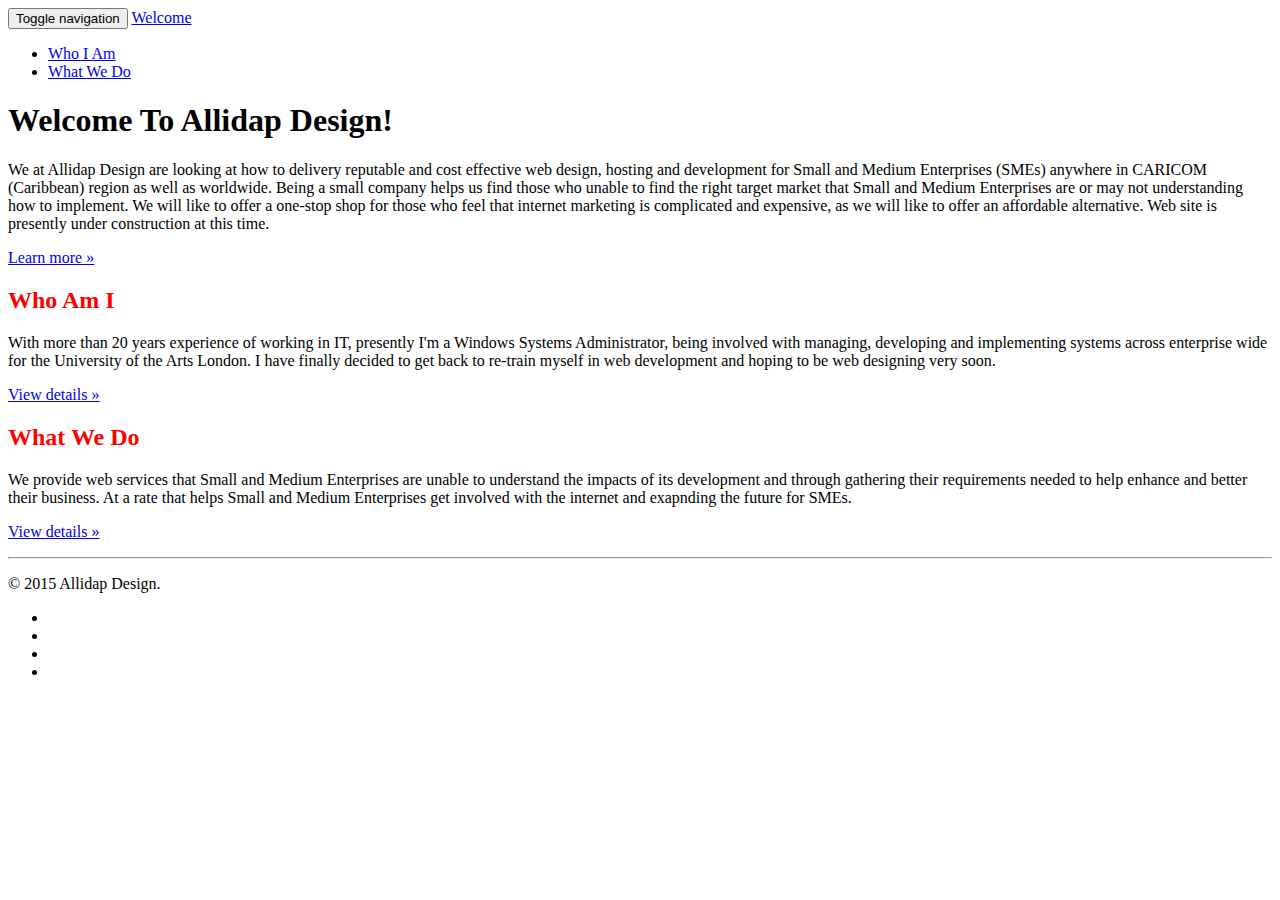
==== index.html @ fa8e4551 "first commit" ====
<!DOCTYPE html>
<html lang="en">
  <head>
    <meta charset="utf-8">
    <meta http-equiv="X-UA-Compatible" content="IE=edge">
    <meta name="viewport" content="width=device-width, initial-scale=1">
    <!-- The above 3 meta tags *must* come first in the head; any other head content must come *after* these tags -->
    <meta name="description" content="Web Design Business Site">
    <meta name="author" content="">
    <link rel="icon" href="../../favicon.ico">

    <!-- Test use of new font from Google and Font Awesome-->

    <link href='https://fonts.googleapis.com/css?family=Arvo' rel='stylesheet' type='text/css'> 
    <link rel="stylesheet" href="http://allidapdesign.com/fonts/font-awesome-4.5.0/css/font-awesome.min.css">

    <title>Allidap Design</title>

    <!-- Bootstrap core CSS -->
    <link href="http://allidapdesign.com/css/bootstrap.min.css" rel="stylesheet">

    <!-- IE10 viewport hack for Surface/desktop Windows 8 bug -->
    <link href="http://allidapdesign.com/css/ie10-viewport-bug-workaround.css" rel="stylesheet">

    <!-- Custom styles for this template -->
    <link href="http://allidapdesign.com/css/custom.css" rel="stylesheet">

    <!-- Just for debugging purposes. Don't actually copy these 2 lines! -->
    <!--[if lt IE 9]><script src="../../assets/js/ie8-responsive-file-warning.js"></script><![endif]-->
    <script src="http://allidapdesign.com/js/ie-emulation-modes-warning.js"></script>

    <!-- HTML5 shim and Respond.js for IE8 support of HTML5 elements and media queries -->
    <!--[if lt IE 9]>
      <script src="https://oss.maxcdn.com/html5shiv/3.7.2/html5shiv.min.js"></script>
      <script src="https://oss.maxcdn.com/respond/1.4.2/respond.min.js"></script>
    <![endif]-->
  </head>

  <body>

    <nav class="navbar navbar-inverse navbar-fixed-top">
      
<div class="container">
        <div class="navbar-header">
          <button type="button" class="navbar-toggle collapsed" data-toggle="collapse" data-target="#navbar" aria-expanded="false" aria-controls="navbar">
            <span class="sr-only">Toggle navigation</span>
            <span class="icon-bar"></span>
            <span class="icon-bar"></span>
            <span class="icon-bar"></span>
          </button>
          <a class="navbar-brand" href="index.html">Welcome</a>
        </div>
        <div id="navbar" class="collapse navbar-collapse">
          <ul class="nav navbar-nav navbar-right">
            <li><a href="who.html">Who I Am</a></li>
            <li><a href="what.html">What We Do</a></li>
          </ul>
        </div>
      </div>
 
    </nav>

    <!-- Main jumbotron for a primary marketing message or call to action -->
    <div class="jumbotron">
      <div class="container">
        <h1>Welcome To Allidap Design!</h1>
        <p>We at Allidap Design are looking at how to delivery reputable and cost effective web design, hosting and development for Small and Medium Enterprises (SMEs) anywhere in CARICOM (Caribbean) region as well as worldwide. Being a small company helps us find those who unable to find the right target market that Small and Medium Enterprises are or may not understanding how to implement. We will like to offer a one-stop shop for those who feel that internet marketing is complicated and expensive, as we will like to offer an affordable alternative. Web site is presently under construction at this time.</p>
        <p><a class="btn btn-primary btn-lg" href="what.html" role="button">Learn more &raquo;</a></p>
      </div>
    </div>

    <div class="container">
      <!-- Example row of columns -->
      <div class="row">

        <div class="col-md-6">
          <h2 style="color:red;">Who Am I</h2>
          <p>With more than 20 years experience of working in IT, presently I'm a Windows Systems Administrator, being involved with managing, developing and implementing systems across enterprise wide for the University of the Arts London. I have finally decided to get back to re-train myself in web development and hoping to be web designing very soon.</p>
          <p><a class="btn btn-default" href="who.html" role="button">View details &raquo;</a></p>
        </div>
        <div class="col-md-6">
          <h2 style="color:red;">What We Do</h2>
          <p>We provide web services that Small and Medium Enterprises are unable to understand the impacts of its development and through gathering their requirements needed to help enhance and better their business. At a rate that helps Small and Medium Enterprises get involved with the internet and exapnding the future for SMEs.</p>
          <p><a class="btn btn-default" href="what.html" role="button">View details &raquo;</a></p>
       </div>
        </div> <!-- /.container -->

      <hr>

      <footer>
        <p>&copy; 2015 Allidap Design.</p>
          
          <div class="wrapper">
            <ul class="social-icons icon-circle list-unstyled list-inline">
                <li><a href="#"><i class="fa fa-facebook fa-2x"></i></li></a>
                <li><a href="https://plus.google.com/u/0/"><i class="fa fa-google-plus fa-2x"></i></a></li>
                <li><a href="https://www.instagram.com/droughtrini/"><i class="fa fa-instagram fa-2x"></i></a></li>
              <li><a href="https://www.linkedin.com/home?trk=nav_responsive_tab_home"><i class="fa fa-linkedin fa-2x"></i></a></li>
              
              </ul>
          
          </div>
          
      </footer>
    </div> 


    <!-- Bootstrap core JavaScript
    ================================================== -->
    <!-- Placed at the end of the document so the pages load faster -->
    <script src="https://ajax.googleapis.com/ajax/libs/jquery/1.11.3/jquery.min.js"></script>
    <script>window.jQuery || document.write('<script src="../../assets/js/vendor/jquery.min.js"><\/script>')</script>
    <script src="http://allidapdesign.com/js/bootstrap.min.js"></script>
    <!-- IE10 viewport hack for Surface/desktop Windows 8 bug -->
    <script src="http://allidapdesign.com/js/ie10-viewport-bug-workaround.js"></script>
  </body>
</html>
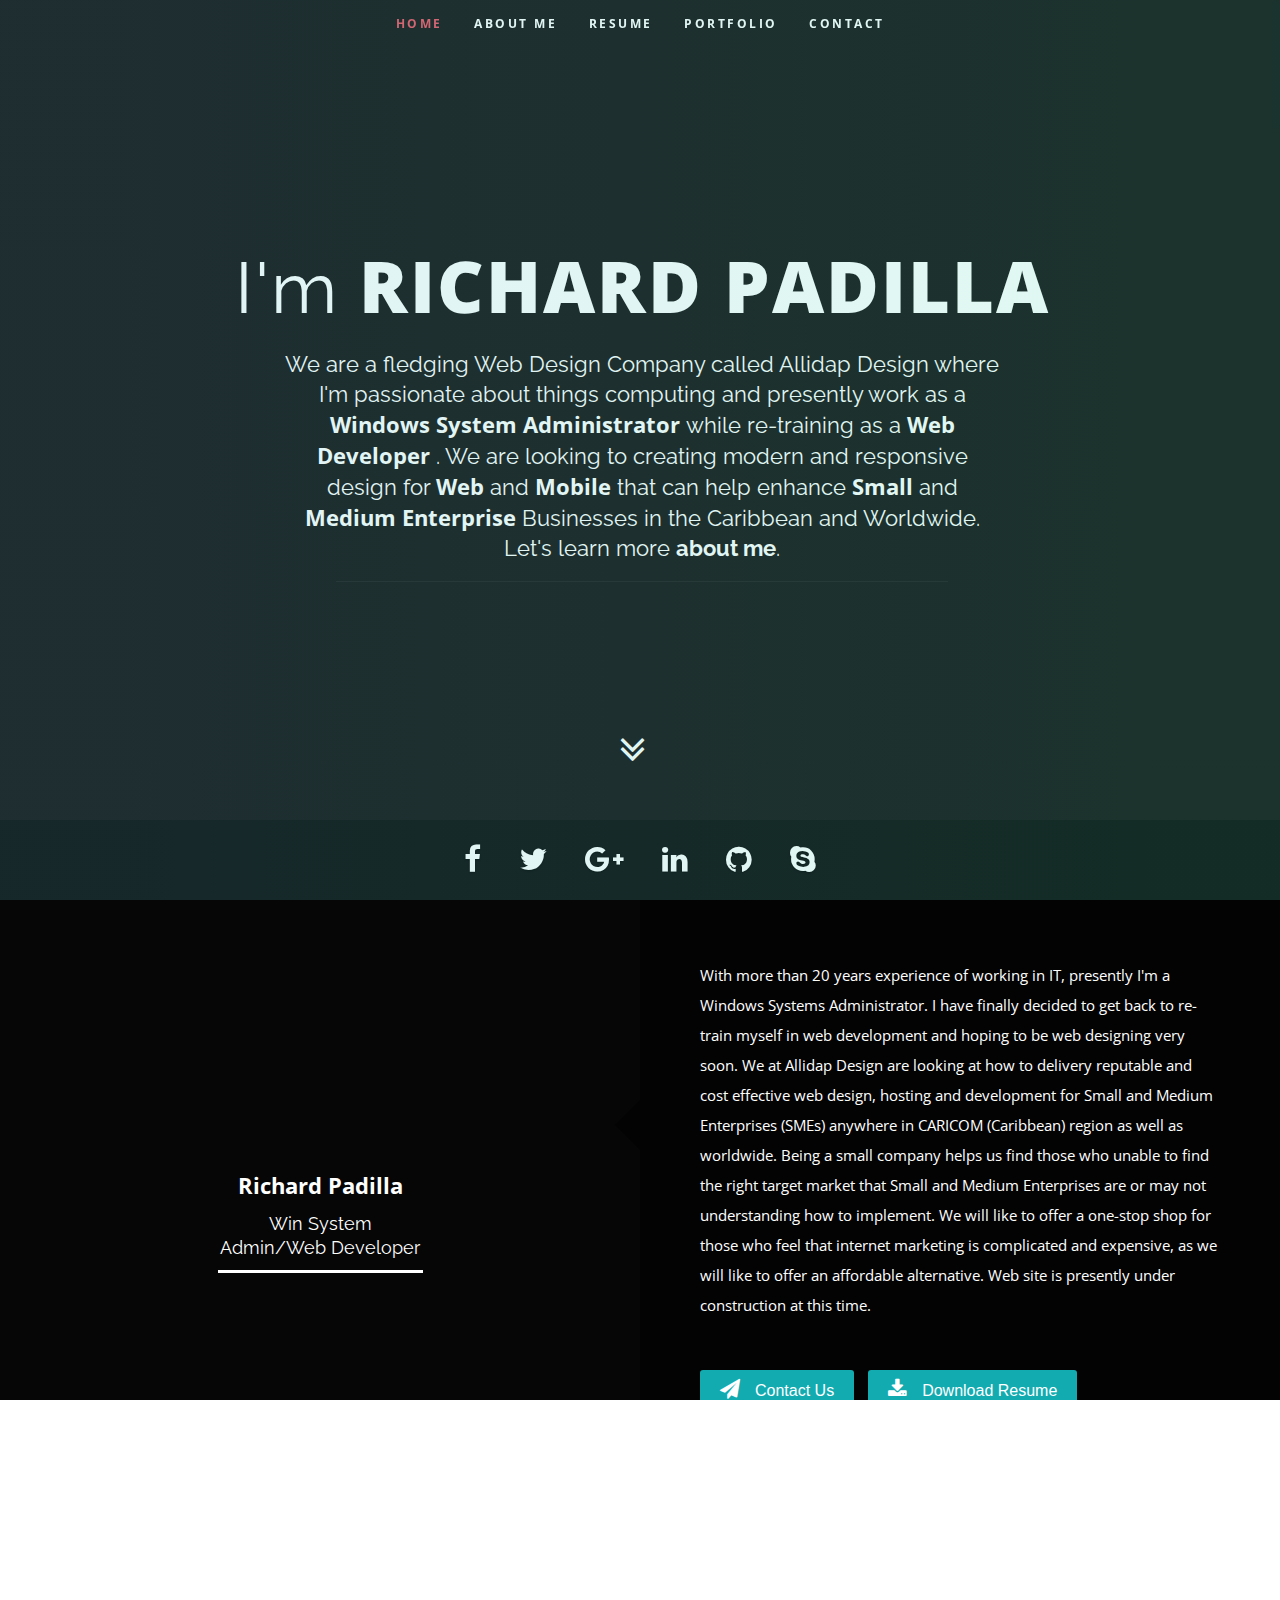
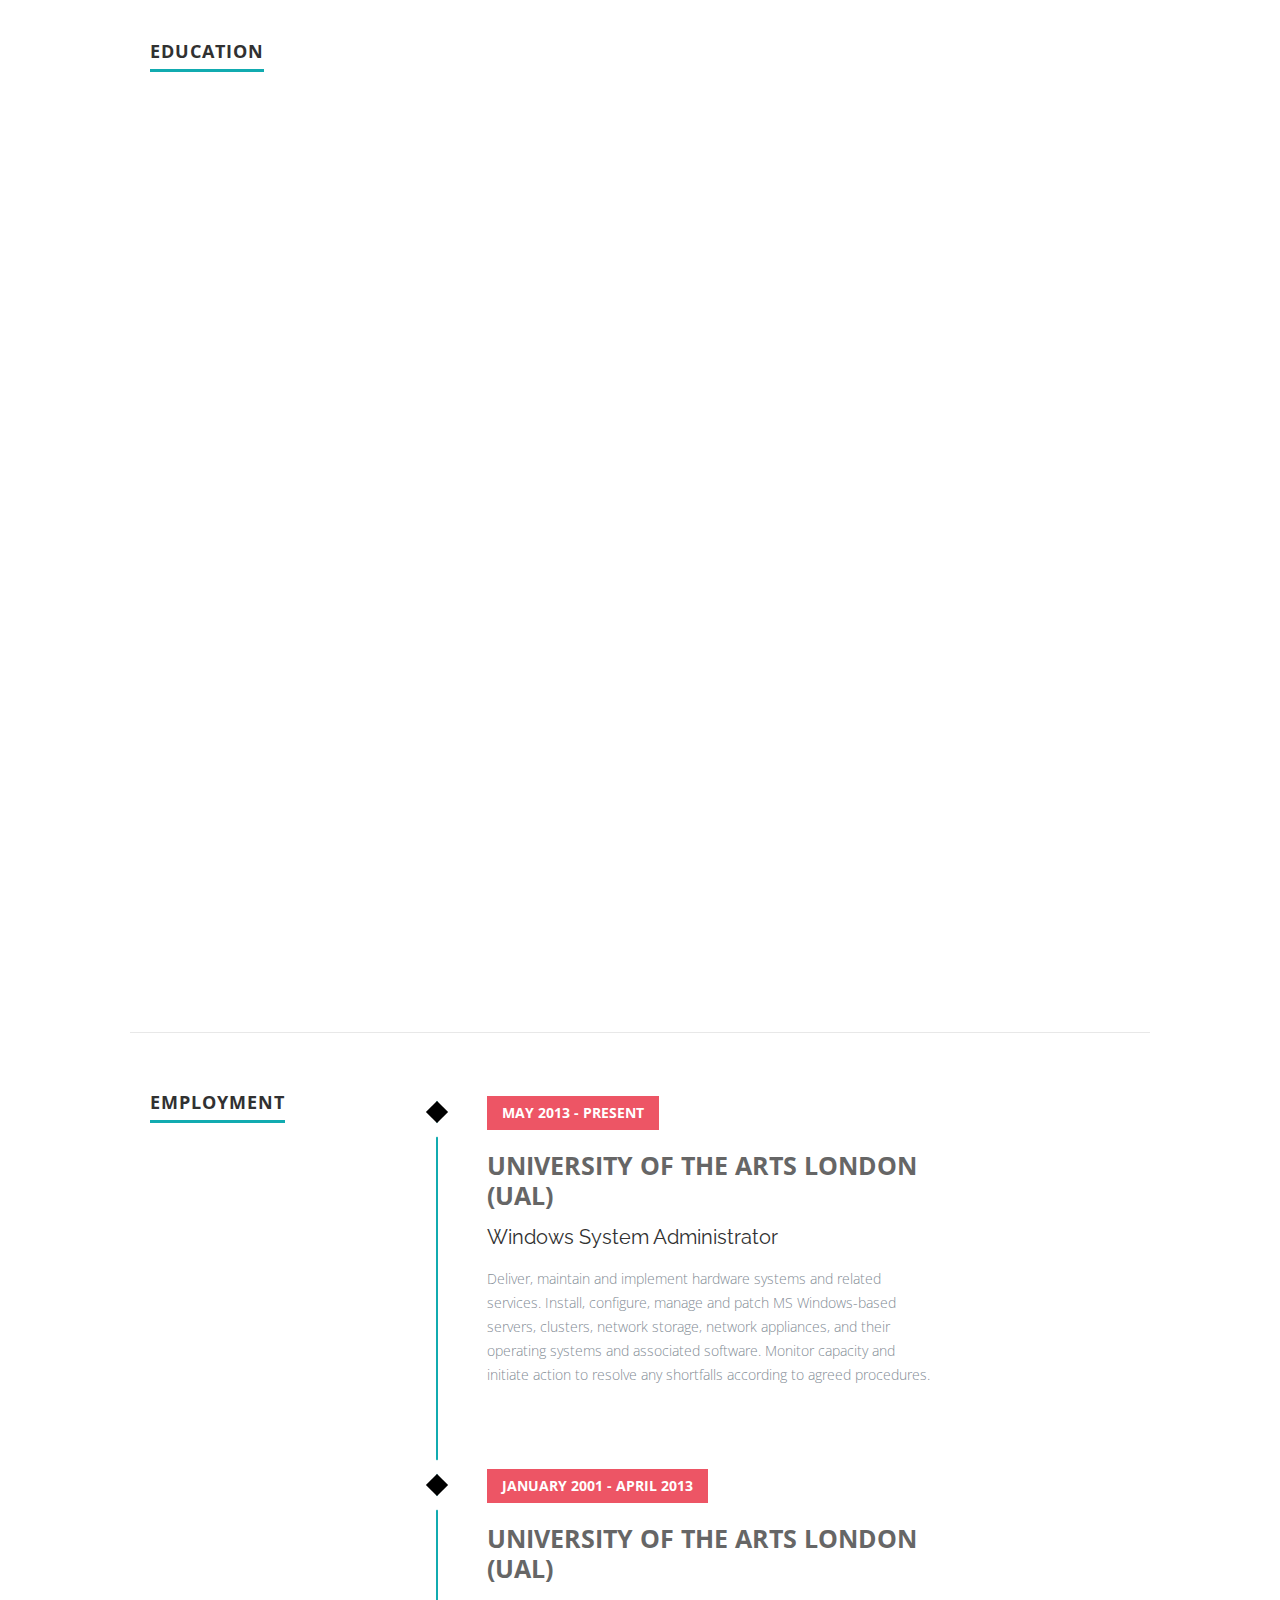
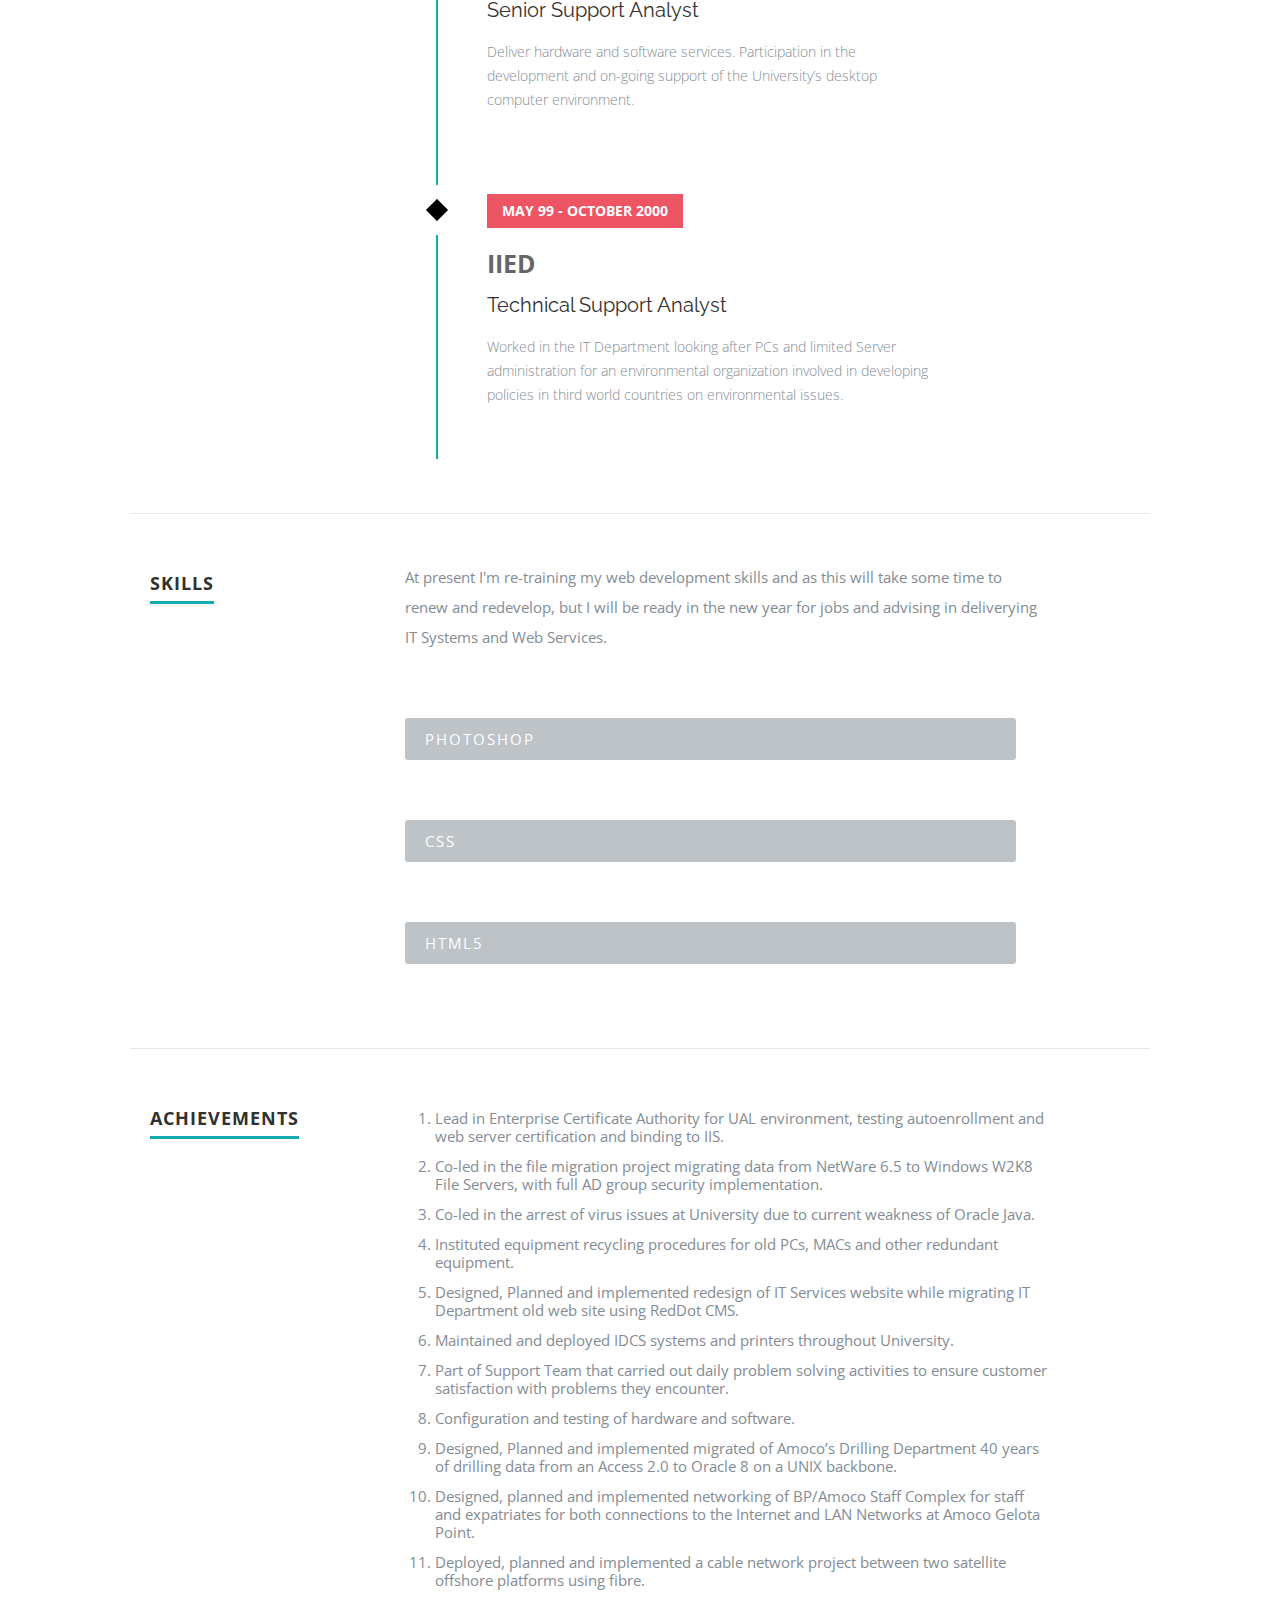
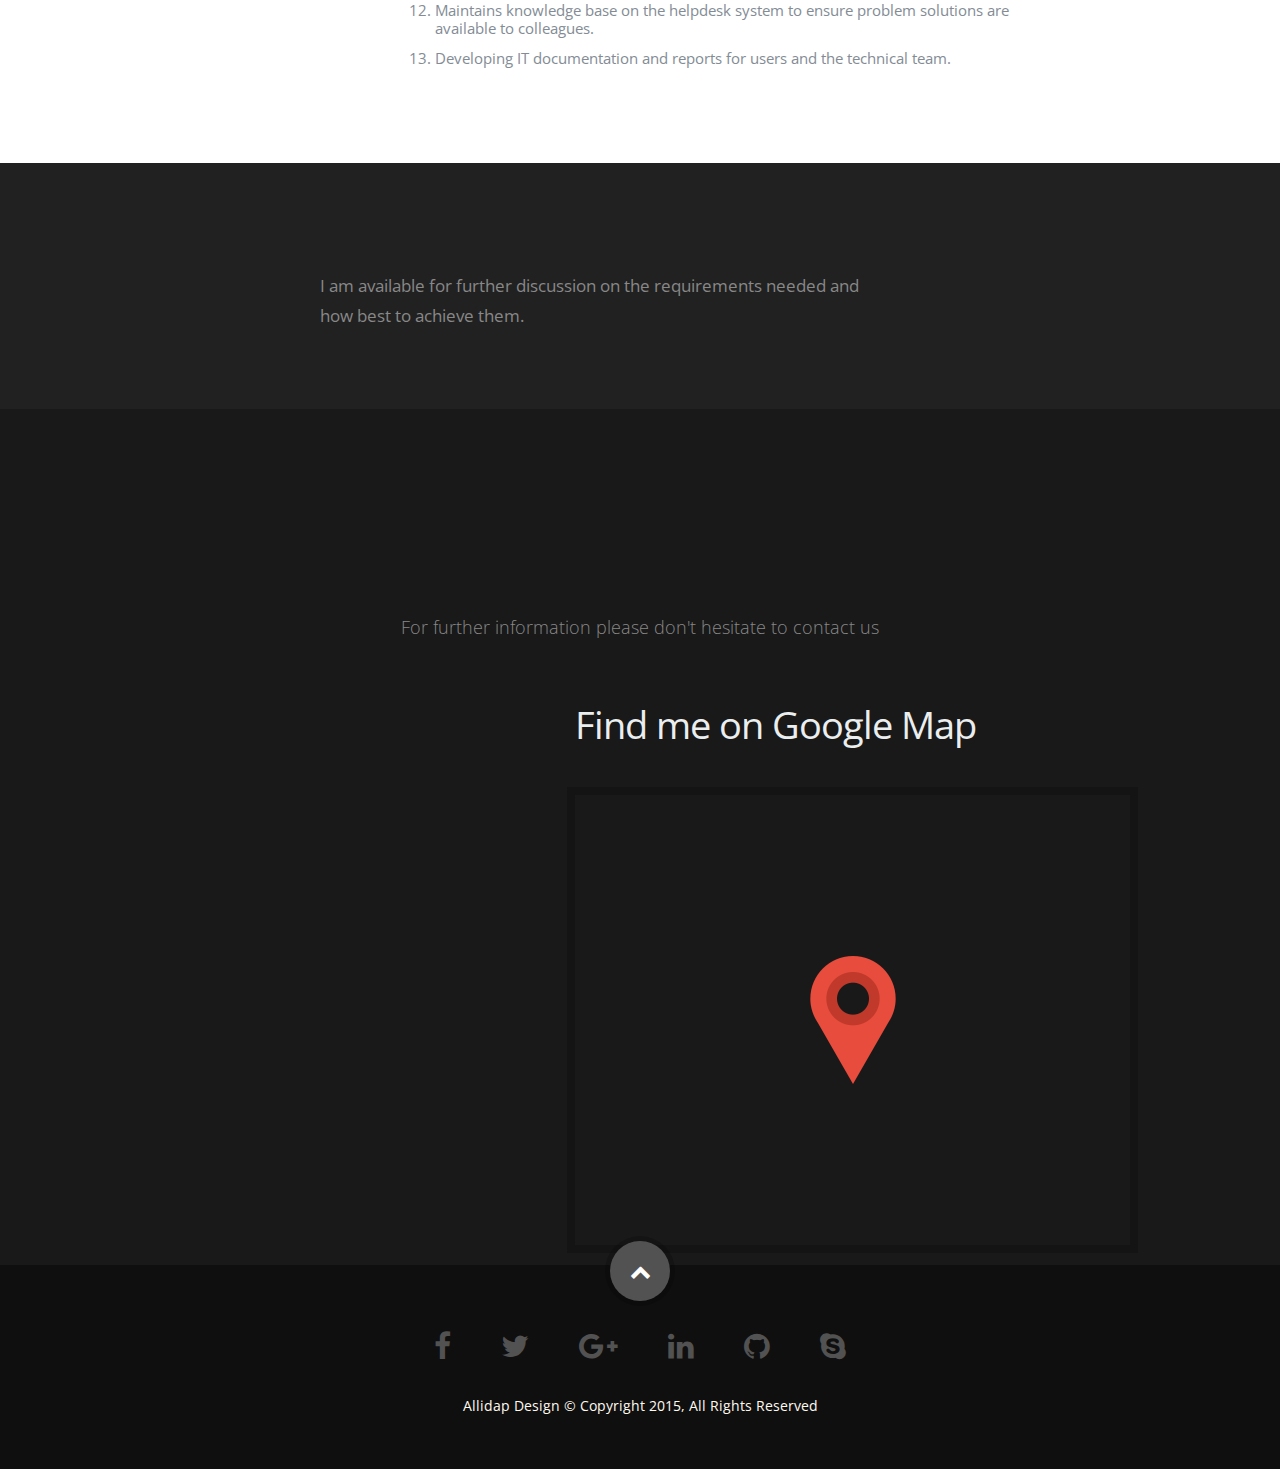
==== commit bcc1c91b: "first commit" ====
--- a/index.html
+++ b/index.html
@@ -1,117 +1,822 @@
 <!DOCTYPE html>
-<html lang="en">
-  <head>
-    <meta charset="utf-8">
-    <meta http-equiv="X-UA-Compatible" content="IE=edge">
-    <meta name="viewport" content="width=device-width, initial-scale=1">
-    <!-- The above 3 meta tags *must* come first in the head; any other head content must come *after* these tags -->
-    <meta name="description" content="Web Design Business Site">
-    <meta name="author" content="">
-    <link rel="icon" href="../../favicon.ico">
-
-    <!-- Test use of new font from Google and Font Awesome-->
-
-    <link href='https://fonts.googleapis.com/css?family=Arvo' rel='stylesheet' type='text/css'> 
-    <link rel="stylesheet" href="http://allidapdesign.com/fonts/font-awesome-4.5.0/css/font-awesome.min.css">
-
-    <title>Allidap Design</title>
-
-    <!-- Bootstrap core CSS -->
-    <link href="http://allidapdesign.com/css/bootstrap.min.css" rel="stylesheet">
-
-    <!-- IE10 viewport hack for Surface/desktop Windows 8 bug -->
-    <link href="http://allidapdesign.com/css/ie10-viewport-bug-workaround.css" rel="stylesheet">
-
-    <!-- Custom styles for this template -->
-    <link href="http://allidapdesign.com/css/custom.css" rel="stylesheet">
-
-    <!-- Just for debugging purposes. Don't actually copy these 2 lines! -->
-    <!--[if lt IE 9]><script src="../../assets/js/ie8-responsive-file-warning.js"></script><![endif]-->
-    <script src="http://allidapdesign.com/js/ie-emulation-modes-warning.js"></script>
-
-    <!-- HTML5 shim and Respond.js for IE8 support of HTML5 elements and media queries -->
-    <!--[if lt IE 9]>
-      <script src="https://oss.maxcdn.com/html5shiv/3.7.2/html5shiv.min.js"></script>
-      <script src="https://oss.maxcdn.com/respond/1.4.2/respond.min.js"></script>
-    <![endif]-->
-  </head>
-
-  <body>
-
-    <nav class="navbar navbar-inverse navbar-fixed-top">
-      
-<div class="container">
-        <div class="navbar-header">
-          <button type="button" class="navbar-toggle collapsed" data-toggle="collapse" data-target="#navbar" aria-expanded="false" aria-controls="navbar">
-            <span class="sr-only">Toggle navigation</span>
-            <span class="icon-bar"></span>
-            <span class="icon-bar"></span>
-            <span class="icon-bar"></span>
-          </button>
-          <a class="navbar-brand" href="index.html">Welcome</a>
-        </div>
-        <div id="navbar" class="collapse navbar-collapse">
-          <ul class="nav navbar-nav navbar-right">
-            <li><a href="who.html">Who I Am</a></li>
-            <li><a href="what.html">What We Do</a></li>
+<!--[if lt IE 8 ]><html class="no-js ie ie7" lang="en"> <![endif]-->
+<!--[if IE 8 ]><html class="no-js ie ie8" lang="en"> <![endif]-->
+<!--[if (gte IE 8)|!(IE)]><!--><html class="no-js" lang="en"> <!--<![endif]-->
+<head>
+
+   <!--- Basic Page Needs
+   ================================================== -->
+   <meta charset="utf-8">
+	<title>Allidap Design</title>
+	<meta name="description" content="">
+	<meta name="author" content="">
+
+   <!-- Mobile Specific Metas
+   ================================================== -->
+	<meta name="viewport" content="width=device-width, initial-scale=1, maximum-scale=1">
+
+	<!-- CSS
+    ================================================== -->
+   <link rel="stylesheet" href="css/default.css">
+   <link rel="stylesheet" href="css/style.css">
+   <link rel="stylesheet" href="css/responsive.css">
+   <link rel="stylesheet" href="css/animate.css">
+   <link rel="stylesheet" href="css/magnific-popup.css">
+   <link rel="stylesheet" href="assets/owl-carousel/owl.carousel.css">
+   <link rel="stylesheet" href="assets/owl-carousel/owl.theme.css">
+
+   <!-- Script
+   ================================================== -->
+	<script src="js/modernizr.js"></script>
+
+   <!-- Favicons
+	================================================== -->
+	<link rel="shortcut icon" href="favicon.png" >
+
+</head>
+
+<body>
+
+  <!-- Preloader --> 
+    <div id="preloader">
+      <div class="loader"></div>    
+    </div><!--preloader end-->
+
+   <!-- Header
+   ================================================== -->
+   <header id="home">
+
+      <nav id="m-nav">
+
+         <a class="mobile-btn" href="#m-nav" title="Show navigation">Show navigation</a>
+	      <a class="mobile-btn" href="#" title="Hide navigation">Hide navigation</a>
+
+         <ul id="nav" class="nav">
+            <li class="current"><a class="smoothscroll" href="#home">Home</a></li>
+            <li><a class="smoothscroll" href="#about">About Me</a></li>
+            <li><a class="smoothscroll" href="#resume">Resume</a></li>
+            <li><a class="smoothscroll" href="#portfolio">Portfolio</a></li>
+            <li><a class="smoothscroll" href="#contact">Contact</a></li>
+            <!-- <li><a class="smoothscroll" href="#testimonials">Testimonials</a></li> -->
+         </ul> <!-- end #nav -->
+
+      </nav> <!-- end #nav-wrap -->
+
+      <div class="row banner">
+         <div class="banner-text">
+            <h1 class="responsive-headline wow zoomIn">I'm <span>Richard Padilla</span></h1>
+            <h3 class="wow fadeInUp">We are a fledging Web Design Company called Allidap Design where I'm passionate about things computing and presently work as a <span>Windows System Administrator </span> while re-training as a <span>Web Developer </span>. We are looking to creating modern and responsive design for <span>Web</span> and <span>Mobile</span> that can help enhance <span>Small</span> and <span>Medium Enterprise</span> Businesses in the Caribbean and Worldwide. <br> Let's learn more <a class="smoothscroll" href="#about">about me</a>.</h3>
+            <hr />
+         </div>
+      </div>
+
+      <p class="scrolldown">
+         <a class="smoothscroll" href="#about"><i class="fa fa-angle-double-down"></i></a>
+      </p>
+
+      <div class="header-overlay"></div>
+
+   <!-- Social Section
+   ================================================== -->
+   <div id="social">
+      <div class="row social-container">
+            <ul class="social">
+               <li><a href="https://www.facebook.com/droughtrini"><i class="fa fa-facebook"></i></a></li>
+               <li><a href="https://twitter.com/droughtrini"><i class="fa fa-twitter"></i></a></li>
+               <li><a href="https://plus.google.com/u/0/+RichardPadilla2901"><i class="fa fa-google-plus"></i></a></li>
+               <li><a href="https://www.linkedin.com/home?trk=nav_responsive_tab_home"><i class="fa fa-linkedin"></i></a></li>
+               <li><a href="https://github.com/droughtrini/droughtrini.github.io"><i class="fa fa-github"></i></a></li>
+               <li><a href="#"><i class="fa fa-skype"></i></a></li>
+            </ul>
+      </div>
+
+   </div> <!-- Social End -->
+
+   </header> <!-- Header End -->
+
+   <!-- About Section
+   ================================================== -->
+   <section id="about">
+
+      <div class="row bio-container">
+        <div class="twelve columns bio-inner">
+         <div class="six columns bio-left"> 
+         <div class="pp-container">
+
+            <img class="profile-pic wow zoomIn"  src="images/castara.jpg" alt="" />
+              <h2>Richard Padilla</h2>
+              <h3>Win System Admin/Web Developer</h3>              
+            </div> <!-- Profile Picture -->
+         </div>
+
+
+         <div class="six columns main-col wow fadeIn">
+          <div class="arrow-left"></div>
+
+            <p>With more than 20 years experience of working in IT, presently I'm a Windows Systems Administrator. I have finally decided to get back to re-train myself in web development and hoping to be web designing very soon. 
+                We at Allidap Design are looking at how to delivery reputable and cost effective web design, hosting and development for Small and Medium Enterprises (SMEs) anywhere in CARICOM (Caribbean) region as well as worldwide. Being a small company helps us find those who unable to find the right target market that Small and Medium Enterprises are or may not understanding how to implement. We will like to offer a one-stop shop for those who feel that internet marketing is complicated and expensive, as we will like to offer an affordable alternative. Web site is presently under construction at this time.
+            </p>
+
+          <div class="row">            
+            <div class="six columns download">
+                <p>
+                  <a href="#contact" class="button"><i class="fa fa-paper-plane"></i>Contact Us</a>
+                  <a href="docs/cv15.pdf" class="button" target="_blank"><i class="fa fa-download"></i>Download Resume</a>
+                </p>
+            </div> <!-- Download Buttons --> 
+      </div>
+
+         </div> <!-- end .main-col -->
+      </div>
+      </div>
+
+
+   </section> <!-- About Section End-->
+
+
+   <!-- Resume Section
+   ================================================== -->
+   <section id="resume">
+    <h1 class="section-title wow fadeInDown">Resume</h1>
+      <!-- Education
+      =============================================== -->
+      <div class="row education">
+
+         <div class="three columns header-col">
+            <h2><span>Education</span></h2>
+         </div>
+
+      <div class="nine columns main-col">
+         <div class="education-timeline">
+            <ul class="timeline wow fadeInUp">
+              <li class="timeline-event">
+                <label class="timeline-event-icon"></label>
+                <div class="timeline-event-copy">
+                  <p class="timeline-event-thumbnail">September 2009 - July 2012</p>
+                  <h3>University of Portsmouth, Portsmouth Business School</h3>
+                  <h4>PhD</h4>
+                  <p><strong>PhD. In eBusiness</strong><br>
+                     Dissertation Titled: “Can SMEs gain from eBusiness Development
+in CARICOM: An Empirical Study” not completed due to failing at the half way point.</p>
+                </div>
+              </li>
+              <li class="timeline-event">
+                <label class="timeline-event-icon"></label>
+                <div class="timeline-event-copy">
+                  <p class="timeline-event-thumbnail">September 2003 - July 2008</p>
+                  <h3>University of Portsmouth, Portsmouth Business School</h3>
+                  <h4>Master of Science</h4>
+                  <p><strong>M.Sc. Ecommerce with Marketing</strong><br>
+                     Wrote the following Thesis Titled: ”eCommerce a CARICOM Initiative for Small and
+			Medium Enterprises (SMEs)”</p>
+                </div>
+              </li>
+              <li class="timeline-event">
+                <label class="timeline-event-icon"></label>
+                <div class="timeline-event-copy">
+                  <p class="timeline-event-thumbnail">September 1990 - July 1994</p>
+                  <h3>University of Westminster</h3>
+                  <h4>Bachelor of Science</h4>
+                  <p><strong>BSc. In Computing (Hons)</strong><br>
+                      Completed BSc. in programming and computing</p>
+                </div>
+              </li>
+            </ul>  
+         </div> <!-- Education Timeline End --> 
+      </div> <!-- main-col end -->
+
+      </div> <!-- End Education -->
+
+
+      <!-- Work
+      ========================================= -->
+      <div class="row work">
+
+         <div class="three columns header-col">
+            <h2><span>Employment</span></h2>
+         </div>
+
+         <div class="nine columns main-col">
+
+         <div class="work-timeline">
+            <ul class="timeline">
+              <li class="timeline-event">
+                <label class="timeline-event-icon"></label>
+                <div class="timeline-event-copy">
+                  <p class="timeline-event-thumbnail">May 2013 - Present</p>
+                  <h3>University of the Arts London (UAL)</h3>
+                  <h4>Windows System Administrator</h4>
+                  <p>Deliver, maintain and implement hardware systems and related services. Install, configure, manage and patch MS       Windows-based servers, clusters, network storage, network appliances, and their operating systems and associated software.
+Monitor capacity and initiate action to resolve any shortfalls according to agreed procedures.</p>
+                </div>
+              </li>
+              <li class="timeline-event">
+                <label class="timeline-event-icon"></label>
+                <div class="timeline-event-copy">
+                  <p class="timeline-event-thumbnail">January 2001 - April 2013</p>
+                  <h3>University of the Arts London (UAL)</h3>
+                  <h4>Senior Support Analyst</h4>
+                  <p> Deliver hardware and software services. Participation in the development and on-going support of the University’s desktop computer environment. </p>
+                </div>
+              </li>
+              <li class="timeline-event">
+                <label class="timeline-event-icon"></label>
+                <div class="timeline-event-copy">
+                  <p class="timeline-event-thumbnail">May 99 - October 2000</p>
+                  <h3>IIED</h3>
+                  <h4>Technical Support Analyst</h4>
+                  <p>Worked in the IT Department looking after PCs and limited Server administration for an environmental organization involved in developing policies in third world countries on environmental issues.  </p>
+                </div>
+              </li>
+            </ul>  
+         </div> <!-- Work Timeline End --> 
+         </div> <!-- main-col end -->
+
+      </div> <!-- End Work -->
+
+
+      <!-- Skills
+      =============================================== -->
+      <div class="row skill">
+
+         <div class="three columns header-col">
+            <h2><span>Skills</span></h2>
+         </div>
+
+         <div class="nine columns main-col">
+
+            <p>At present I'm re-training my web development skills and as this will take some time to renew and redevelop, but I will be ready in the new year for jobs and advising in deliverying IT Systems and Web Services. 
+            </p>
+
+        <div class="bars">
+
+           <ul class="skills">
+            <li><span class="bar-expand photoshop wow fadeInLeft"></span><em>Photoshop</em></li>
+            <li><span class="bar-expand css wow fadeInLeft"></span><em>CSS</em></li>
+            <li><span class="bar-expand html5 wow fadeInLeft"></span><em>HTML5</em></li>
+           
+                <!-- <li><span class="bar-expand illustrator wow fadeInLeft"></span><em>Illustrator</em></li> -->
+               <!-- <li><span class="bar-expand jquery wow fadeInLeft"></span><em>jQuery</em></li> -->   
+             <!-- <li><span class="bar-expand wordpress wow fadeInLeft"></span><em>Wordpress</em></li> -->  
+               
+               
           </ul>
-        </div>
+
+        </div><!-- end skill-bars -->
+
+      </div> <!-- main-col end -->
+
+      </div> <!-- End skills -->
+
+      <!-- Awards
+      =============================================== -->
+     <div class="row awards">
+
+         <div class="three columns header-col">
+            <h2><span>Achievements</span></h2>
+         </div>
+
+         <div class="nine columns main-col">
+
+            <ol>
+             
+             <li>Lead in Enterprise Certificate Authority for UAL environment, testing autoenrollment and web server certification and binding to IIS.</li>
+             <li>Co-led in the file migration project migrating data from NetWare 6.5 to Windows W2K8 File Servers, with full AD group security implementation.</li>
+             <li>Co-led in the arrest of virus issues at University due to current weakness of Oracle Java.</li>
+             <li>Instituted equipment recycling procedures for old PCs, MACs and other redundant equipment.</li>
+             <li>Designed, Planned and implemented redesign of IT Services website while migrating IT Department old web site using RedDot CMS.</li>
+             <li>Maintained and deployed IDCS systems and printers throughout University. </li>
+             <li>Part of Support Team that carried out daily problem solving activities to ensure customer satisfaction with problems they encounter.</li>
+             <li>Configuration and testing of hardware and software.</li>
+             <li>Designed, Planned and implemented migrated of Amoco’s Drilling Department 40 years of drilling data from an Access 2.0 to Oracle 8 on a UNIX backbone.</li>
+             <li>Designed, planned and implemented networking of BP/Amoco Staff Complex for staff and expatriates for both connections to the Internet and LAN Networks at Amoco Gelota Point.</li>
+             <li>Deployed, planned and implemented a cable network project between two satellite offshore platforms using fibre.</li>
+             <li>Maintains knowledge base on the helpdesk system to ensure problem solutions are available to colleagues.</li>
+             <li>Developing IT documentation and reports for users and the technical team.</li>
+             
+             </ol>     
+
+
+				<!-- <div class="award-list">
+
+				   <ul>
+             <li class="wow fadeIn">
+                <span><i class="fa fa-trophy fa-5x pull-left fa-fw"></i></span>
+                <h3>App Development Contest</h3>
+                <h5>Winner</h5>
+                <h4>Dhaka, Bangladesh</h4>
+             </li>
+             <li class="wow fadeIn">
+                <span><i class="fa fa-trophy fa-5x pull-left fa-fw"></i></span>
+                <h3>Best Front-End Developers Award</h3>
+                <h5>Top Front-End Developer</h5>
+                <h4>San Fransisco, USA</h4>
+             </li>
+             <li class="wow fadeIn">
+                <span><i class="fa fa-trophy fa-5x pull-left fa-fw"></i></span>
+                <h3>Awesome UI/UX Designers Award</h3>
+                <h5>Best UI/UX Designer</h5>
+                <h4>New York, USA</h4>
+             </li>
+					   <li class="wow fadeIn">
+                <span><i class="fa fa-microphone fa-5x pull-left fa-fw"></i></span>
+                <h3>UX Conference</h3>
+                <h5>Speaker</h5>
+                <h4>Dhaka, Bangladesh</h4>
+             </li>
+
+					</ul>
+
+				</div><!-- end awards list -->
+
+			</div> <!-- main-col end -->
+
+      </div> <!-- End skills -->
+
+   </section> <!-- Resume Section End-->
+
+
+   <!-- Portfolio Section
+   ================================================== -->
+   <!--<section id="portfolio">
+
+      <div class="row">
+
+         <div class="twelve columns collapsed">
+
+            <h1 class="section-title wow fadeInDown">Some of My Works</h1>
+
+            <!-- portfolio-wrapper -->
+            <!--<div id="portfolio-wrapper" class="bgrid-quarters s-bgrid-thirds cf wow fadeIn">
+
+          	   <div class="columns portfolio-item">
+                  <div class="item-wrap">
+
+                     <a href="#modal-01" title="">
+                        <img alt="" src="http://placehold.it/300x300">
+                        <div class="overlay">
+                           <div class="portfolio-item-meta">
+          					      <h5>Portfolio Title</h5>
+                              <p>Illustrration</p>
+          					   </div>
+                        </div>
+                        <div class="link-icon"><i class="fa fa-plus fa-2x"></i></div>
+                     </a>
+
+                  </div>
+          		</div> <!-- item end -->
+
+              <!-- <div class="columns portfolio-item">
+                  <div class="item-wrap">
+
+                     <a href="#modal-02" title="">
+                        <img alt="" src="http://placehold.it/300x300">
+                        <div class="overlay">
+                           <div class="portfolio-item-meta">
+          					      <h5>Portfolio Title</h5>
+                              <p>Web Development</p>
+          					   </div>
+                        </div>
+                        <div class="link-icon"><i class="fa fa-plus fa-2x"></i></div>
+                     </a>
+
+                  </div>
+          		</div> <!-- item end -->
+
+            <!--   <div class="columns portfolio-item">
+                  <div class="item-wrap">
+
+                     <a href="#modal-03" title="">
+                        <img alt="" src="http://placehold.it/300x300">
+                        <div class="overlay">
+                           <div class="portfolio-item-meta">
+          					      <h5>Portfolio Title</h5>
+                              <p>Webdesign</p>
+          					   </div>
+                        </div>
+                        <div class="link-icon"><i class="fa fa-plus fa-2x"></i></div>
+                     </a>
+
+                  </div>
+          		</div> <!-- item end -->
+
+            <!--   <div class="columns portfolio-item">
+                  <div class="item-wrap">
+
+                     <a href="#modal-04" title="">
+                        <img alt="" src="http://placehold.it/300x300">
+                        <div class="overlay">
+                           <div class="portfolio-item-meta">
+          					      <h5>Portfolio Title</h5>
+                              <p>Photography</p>
+          					   </div>
+                        </div>
+                        <div class="link-icon"><i class="fa fa-plus fa-2x"></i></div>
+                     </a>
+
+                  </div>
+          		</div> <!-- item end -->
+
+            <!--   <div class="columns portfolio-item">
+                  <div class="item-wrap">
+
+                     <a href="#modal-05" title="">
+                        <img alt="" src="http://placehold.it/300x300">
+                        <div class="overlay">
+                           <div class="portfolio-item-meta">
+          					      <h5>Portfolio Title</h5>
+                              <p>Branding</p>
+          					   </div>
+                        </div>
+                        <div class="link-icon"><i class="fa fa-plus fa-2x"></i></div>
+                     </a>
+
+                  </div>
+          		</div> <!-- item end -->
+
+            <!--   <div class="columns portfolio-item">
+                  <div class="item-wrap">
+
+                     <a href="#modal-06" title="">
+                        <img alt="" src="http://placehold.it/300x300">
+                        <div class="overlay">
+                           <div class="portfolio-item-meta">
+          					      <h5>Portfolio Title</h5>
+                              <p>Photography</p>
+          					   </div>
+                        </div>
+                        <div class="link-icon"><i class="fa fa-plus fa-2x"></i></div>
+                     </a>
+
+                  </div>
+          		</div> <!-- item end -->
+
+            <!--   <div class="columns portfolio-item">
+                  <div class="item-wrap">
+
+                     <a href="#modal-07" title="">
+                        <img alt="" src="http://placehold.it/300x300">
+                        <div class="overlay">
+                           <div class="portfolio-item-meta">
+          					     <h5>Portfolio Title</h5>
+                              <p>Illustrration</p>
+          					   </div>
+                        </div>
+                        <div class="link-icon"><i class="fa fa-plus fa-2x"></i></div>
+                     </a>
+
+                  </div>
+          		</div> <!-- item end -->
+
+              <!-- <div class="columns portfolio-item">
+                  <div class="item-wrap">
+
+                     <a href="#modal-08" title="">
+                        <img alt="" src="http://placehold.it/300x300">
+                        <div class="overlay">
+                           <div class="portfolio-item-meta">
+          					      <h5>Portfolio Title</h5>
+                              <p>Web Development</p>
+          					   </div>
+                        </div>
+                        <div class="link-icon"><i class="fa fa-plus fa-2x"></i></div>
+                     </a>
+
+                  </div>
+          		</div>  <!-- item end -->
+
+          <!--  </div> <!-- portfolio-wrapper end -->
+
+       <!--  </div> <!-- twelve columns end -->
+
+
+         <!-- Modal Popup
+	      =============================================== -->
+
+         <div id="modal-01" class="popup-modal mfp-hide">
+
+		      <img class="scale-with-grid" src="http://placehold.it/640x427" alt="" />
+
+		      <div class="description-box">
+			      <h4>This is title</h4>
+			      <p>Proin gravida nibh vel velit auctor aliquet. Aenean sollicitudin, lorem quis bibendum auctor, nisi elit consequat ipsum, nec sagittis sem nibh id elit.</p>
+               <span class="categories"><i class="fa fa-tag"></i>Branding, Webdesign</span>
+		      </div>
+
+            <div class="link-box">
+               <a href="#" class="button">Live Demo</a>
+		         <a class="popup-modal-dismiss button btn-close">Close</a>
+            </div>
+
+	      </div><!-- modal-01 End -->
+
+         <div id="modal-02" class="popup-modal mfp-hide">
+
+		      <img class="scale-with-grid" src="http://placehold.it/640x427" alt="" />
+
+		      <div class="description-box">
+			      <h4>This is title</h4>
+			      <p>Proin gravida nibh vel velit auctor aliquet. Aenean sollicitudin, lorem quis bibendum auctor, nisi elit consequat ipsum, nec sagittis sem nibh id elit.</p>
+               <span class="categories"><i class="fa fa-tag"></i>Branding, Web Development</span>
+		      </div>
+
+            <div class="link-box">
+               <a href="#" class="button">Live Demo</a>
+		         <a class="popup-modal-dismiss button btn-close">Close</a>
+            </div>
+
+	      </div><!-- modal-02 End -->
+
+         <div id="modal-03" class="popup-modal mfp-hide">
+
+		      <img class="scale-with-grid" src="http://placehold.it/640x427" alt="" />
+
+		      <div class="description-box">
+			      <h4>This is title</h4>
+			      <p>Proin gravida nibh vel velit auctor aliquet. Aenean sollicitudin, lorem quis bibendum auctor, nisi elit consequat ipsum, nec sagittis sem nibh id elit.</p>
+               <span class="categories"><i class="fa fa-tag"></i>Branding</span>
+		      </div>
+
+            <div class="link-box">
+               <a href="#" class="button">Live Demo</a>
+		         <a class="popup-modal-dismiss button btn-close">Close</a>
+            </div>
+
+	      </div><!-- modal-03 End -->
+
+         <div id="modal-04" class="popup-modal mfp-hide">
+
+		      <img class="scale-with-grid" src="http://placehold.it/640x427" alt="" />
+
+		      <div class="description-box">
+			      <h4>This is title</h4>
+			      <p>Proin gravida nibh vel velit auctor aliquet. Aenean sollicitudin, lorem quis bibendum auctor, nisi elit consequat ipsum, nec sagittis sem nibh id elit.</p>
+               <span class="categories"><i class="fa fa-tag"></i>Photography</span>
+		      </div>
+
+            <div class="link-box">
+               <a href="#" class="button">Live Demo</a>
+		         <a class="popup-modal-dismiss button btn-close">Close</a>
+            </div>
+
+	      </div><!-- modal-04 End -->
+
+         <div id="modal-05" class="popup-modal mfp-hide">
+
+		      <img class="scale-with-grid" src="http://placehold.it/640x427" alt="" />
+
+		      <div class="description-box">
+			      <h4>This is title</h4>
+			      <p>Proin gravida nibh vel velit auctor aliquet. Aenean sollicitudin, lorem quis bibendum auctor, nisi elit consequat ipsum, nec sagittis sem nibh id elit.</p>
+               <span class="categories"><i class="fa fa-tag"></i>Branding, Webdesign</span>
+		      </div>
+
+            <div class="link-box">
+               <a href="#" class="button">Live Demo</a>
+		         <a class="popup-modal-dismiss button btn-close">Close</a>
+            </div>
+
+	      </div><!-- modal-05 End -->
+
+         <div id="modal-06" class="popup-modal mfp-hide">
+
+		      <img class="scale-with-grid" src="http://placehold.it/640x427" alt="" />
+
+		      <div class="description-box">
+			      <h4>This is title</h4>
+			      <p>Proin gravida nibh vel velit auctor aliquet. Aenean sollicitudin, lorem quis bibendum auctor, nisi elit consequat ipsum, nec sagittis sem nibh id elit.</p>
+               <span class="categories"><i class="fa fa-tag"></i>Photography</span>
+		      </div>
+
+            <div class="link-box">
+               <a href="#" class="button">Live Demo</a>
+		         <a class="popup-modal-dismiss button btn-close">Close</a>
+            </div>
+
+	      </div><!-- modal-06 End -->
+
+         <div id="modal-07" class="popup-modal mfp-hide">
+
+		      <img class="scale-with-grid" src="http://placehold.it/640x427" alt="" />
+
+		      <div class="description-box">
+			      <h4>This is title</h4>
+			      <p>Proin gravida nibh vel velit auctor aliquet. Aenean sollicitudin, lorem quis bibendum auctor, nisi elit consequat ipsum, nec sagittis sem nibh id elit.</p>
+               <span class="categories"><i class="fa fa-tag"></i>Branding, Illustration</span>
+		      </div>
+
+            <div class="link-box">
+               <a href="#" class="button">Live Demo</a>
+		         <a class="popup-modal-dismiss button btn-close">Close</a>
+            </div>
+
+	      </div><!-- modal-07 End -->
+
+         <div id="modal-08" class="popup-modal mfp-hide">
+
+		      <img class="scale-with-grid" src="http://placehold.it/640x427" alt="" />
+
+		      <div class="description-box">
+			      <h4>This is title</h4>
+			      <p>Proin gravida nibh vel velit auctor aliquet. Aenean sollicitudin, lorem quis bibendum auctor, nisi elit consequat ipsum, nec sagittis sem nibh id elit.</p>
+               <span class="categories"><i class="fa fa-tag"></i>Webdesign, Photography</span>
+		      </div>
+
+            <div class="link-box">
+               <a href="#" class="button">Live Demo</a>
+		         <a class="popup-modal-dismiss button btn-close">Close</a>
+            </div>
+
+	      </div><!-- modal-01 End -->
+
+
+      </div> <!-- row End -->
+
+   </section> <!-- Portfolio Section End-->
+
+
+   <!-- Call-To-Action Section
+   ================================================== -->
+   <section id="call-to-action">
+
+      <div class="row">
+
+         <div class="two columns header-col">
+            <h1 class="wow fadeInLeft">
+              <span><i class="fa fa-paper-plane fa-5x pull-left fa-fw"></i></span>
+            </h1>
+         </div>
+
+         <div class="seven columns">            
+            <h2 class="wow zoomIn">Contact Us</h2>
+            <p>I am available for further discussion on the requirements needed and how best to achieve them.</p>
+
+         </div>
+
+         <div class="three columns action wow fadeIn">
+
+            <a href="#contact" class="button">Contact Us</a>
+
+         </div>
+
       </div>
- 
-    </nav>
-
-    <!-- Main jumbotron for a primary marketing message or call to action -->
-    <div class="jumbotron">
-      <div class="container">
-        <h1>Welcome To Allidap Design!</h1>
-        <p>We at Allidap Design are looking at how to delivery reputable and cost effective web design, hosting and development for Small and Medium Enterprises (SMEs) anywhere in CARICOM (Caribbean) region as well as worldwide. Being a small company helps us find those who unable to find the right target market that Small and Medium Enterprises are or may not understanding how to implement. We will like to offer a one-stop shop for those who feel that internet marketing is complicated and expensive, as we will like to offer an affordable alternative. Web site is presently under construction at this time.</p>
-        <p><a class="btn btn-primary btn-lg" href="what.html" role="button">Learn more &raquo;</a></p>
+
+   </section> <!-- Call-To-Action Section End-->
+
+
+   <!-- Testimonials Section
+   ================================================== -->
+  <!--<section id="testimonials">
+      <div class="text-container">
+         <div class="row">
+          <div class="twelve columns flex-container">
+            <h1 class="section-title wow fadeInDown">Client Testimonials</h1>
+
+            <div id="testimonial-slides" class="owl-carousel">
+              <div> 
+                <blockquote><p>Lorem Ipsum is simply dummy text of the printing and typesetting industry. Lorem Ipsum has been the industry's standard dummy text ever since the 1500s, when an unknown printer</p>
+                 <cite> Jonathan Doe</cite>
+              </blockquote> 
+              </div> <!-- Single testimonial -->
+
+             <!-- <div> 
+                <blockquote><p>Lorem Ipsum is simply dummy text of the printing and typesetting industry. Lorem Ipsum has been the industry's standard dummy text ever since the 1500s, when an unknown printer</p>
+                 <cite> Jane Doe</cite>
+              </blockquote> 
+              </div> <!-- Single testimonial -->
+
+             <!-- <div> 
+                <blockquote><p>Lorem Ipsum is simply dummy text of the printing and typesetting industry. Lorem Ipsum has been the industry's standard dummy text ever since the 1500s, when an unknown printer</p>
+                 <cite> John Doe</cite>
+              </blockquote> 
+              </div> <!-- Single testimonial -->
+
+           <!-- </div> <!-- Owl Carousel End --> 
+
+         <!-- </div> <!-- Testimonial-container ends -->
+
+        <!-- </div> <!-- row ends -->
+
+     <!--  </div>  <!-- text-container ends -->
+
+  <!-- </section> <!-- Testimonials Section End-->
+
+
+   <!-- Contact Section
+   ================================================== -->
+   <section id="contact">
+
+      <div class="row section-head">
+          <div class="twelve columns">
+              <h1 class="section-title wow fadeInDown">Get In Touch</h1>
+              <p class="lead"> For further information please don't hesitate to contact us </p>
+          </div>
+      </div> <!-- Section head --> 
+
+      <div class="row">
+          <div class="five columns">
+             <div class="form-container wow fadeIn">
+               <!-- form -->
+
+               <form action="#" method="post" id="contactForm" name="contactForm">
+      				  	<fieldset>
+
+                        <div>
+      						   <input type="text" placeholder="Name" value="" size="35" id="contactName" name="contactName">
+                        </div>
+
+                        <div>
+      						   <input type="text" placeholder="Email" value="" size="35" id="contactEmail" name="contactEmail">
+                        </div>
+
+                        <div>
+      						   <input type="text" placeholder="Subject" value="" size="35" id="contactSubject" name="contactSubject">
+                        </div>
+
+                        <div>
+                           <textarea cols="5" rows="5" placeholder="Message" id="contactMessage" name="contactMessage"></textarea>
+                        </div>
+
+                        <div>
+                         <!-- contact-warning -->
+                         <div id="message-warning"> Error boy</div>
+                           <button class="submit">Submit</button>
+                           <span id="image-loader">
+                              <img alt="" src="images/loader.gif">
+                           </span>
+                        </div>
+
+      					 </fieldset>
+				        </form> <!-- Form End -->
+                         <!-- contact-success -->
+                         <div id="message-success">
+                                <i class="fa fa-check"></i>Your message was sent, thank you!<br>
+                         </div>
+            </div>  <!-- Form Container End -->
+
+          </div>
+
+      <div class="seven columns">
+          <h1><span>Find me on Google Map</span></h1>
+         <!-- Start Google Map -->
+          <!-- <iframe src="https://www.google.com/maps/embed?pb=!1m18!1m12!1m3!1d2484.001279877245!2d-0.09931141758206061!3d51.49484400000002!2m3!1f0!2f0!3f0!3m2!1i1024!2i768!4f13.1!3m3!1m2!1s0x487604989bdaf54b%3A0x6e9c780b399ffe35!2sLondon+College+Of+Communication!5e0!3m2!1sen!2suk!4v1450270311144" width="520" height="400" frameborder="0" style="border:0" allowfullscreen></iframe> --> 
+        <div id="map">
+         
+          </div>
+         <!-- End -->
+      </div> <!-- Row ends-->
+
+
+      </div> <!-- Row ends-->
+
+
+
+   </section> <!-- Contact Section End-->
+
+
+   <!-- footer
+   ================================================== -->
+   <footer>
+
+      <div class="row">
+
+         <div class="twelve columns">
+
+            <ul class="social-links">
+               <li><a href="https://www.facebook.com/droughtrini"><i class="fa fa-facebook"></i></a></li>
+               <li><a href="https://twitter.com/droughtrini"><i class="fa fa-twitter"></i></a></li>
+               <li><a href="https://plus.google.com/u/0/+RichardPadilla2901"><i class="fa fa-google-plus"></i></a></li>
+               <li><a href="https://www.linkedin.com/home?trk=nav_responsive_tab_home"><i class="fa fa-linkedin"></i></a></li>
+               <li><a href="https://github.com/droughtrini/droughtrini.github.io"><i class="fa fa-github"></i></a></li>
+               <li><a href="#"><i class="fa fa-skype"></i></a></li>
+            </ul>
+
+            <ul class="copyright">
+               <li style="color: floralwhite"> Allidap Design &copy; Copyright 2015, All Rights Reserved</li>   
+            </ul>
+
+         </div>
+
+         <div id="go-top"><a class="smoothscroll" title="Back to Top" href="#home"><i class="fa fa-chevron-up"></i></a></div>
+
       </div>
-    </div>
-
-    <div class="container">
-      <!-- Example row of columns -->
-      <div class="row">
-
-        <div class="col-md-6">
-          <h2 style="color:red;">Who Am I</h2>
-          <p>With more than 20 years experience of working in IT, presently I'm a Windows Systems Administrator, being involved with managing, developing and implementing systems across enterprise wide for the University of the Arts London. I have finally decided to get back to re-train myself in web development and hoping to be web designing very soon.</p>
-          <p><a class="btn btn-default" href="who.html" role="button">View details &raquo;</a></p>
-        </div>
-        <div class="col-md-6">
-          <h2 style="color:red;">What We Do</h2>
-          <p>We provide web services that Small and Medium Enterprises are unable to understand the impacts of its development and through gathering their requirements needed to help enhance and better their business. At a rate that helps Small and Medium Enterprises get involved with the internet and exapnding the future for SMEs.</p>
-          <p><a class="btn btn-default" href="what.html" role="button">View details &raquo;</a></p>
-       </div>
-        </div> <!-- /.container -->
-
-      <hr>
-
-      <footer>
-        <p>&copy; 2015 Allidap Design.</p>
-          
-          <div class="wrapper">
-            <ul class="social-icons icon-circle list-unstyled list-inline">
-                <li><a href="#"><i class="fa fa-facebook fa-2x"></i></li></a>
-                <li><a href="https://plus.google.com/u/0/"><i class="fa fa-google-plus fa-2x"></i></a></li>
-                <li><a href="https://www.instagram.com/droughtrini/"><i class="fa fa-instagram fa-2x"></i></a></li>
-              <li><a href="https://www.linkedin.com/home?trk=nav_responsive_tab_home"><i class="fa fa-linkedin fa-2x"></i></a></li>
-              
-              </ul>
-          
-          </div>
-          
-      </footer>
-    </div> 
-
-
-    <!-- Bootstrap core JavaScript
-    ================================================== -->
-    <!-- Placed at the end of the document so the pages load faster -->
-    <script src="https://ajax.googleapis.com/ajax/libs/jquery/1.11.3/jquery.min.js"></script>
-    <script>window.jQuery || document.write('<script src="../../assets/js/vendor/jquery.min.js"><\/script>')</script>
-    <script src="http://allidapdesign.com/js/bootstrap.min.js"></script>
-    <!-- IE10 viewport hack for Surface/desktop Windows 8 bug -->
-    <script src="http://allidapdesign.com/js/ie10-viewport-bug-workaround.js"></script>
-  </body>
+
+   </footer> <!-- Footer End-->
+
+   <!-- Java Script
+   ================================================== -->
+
+   <script src="js/jquery-2.1.1.min.js"></script>
+   <script src="https://maps.googleapis.com/maps/api/js?v=3.exp&AMP;sensor=false"></script>
+   <script src="js/gmaps.js"></script>
+   <script src="assets/owl-carousel/owl.carousel.min.js"></script>
+   <script src="js/waypoints.js"></script>
+   <script src="js/jquery.fittext.js"></script>
+   <script src="js/magnific-popup.js"></script>
+   <script src="js/wow.min.js"></script>
+   <script src="js/jquery.nicescroll.min.js"></script>
+   <script src="js/script.js"></script>
+
+</body>
+
 </html>--- a/css/default.css
+++ b/css/default.css
@@ -0,0 +1,811 @@
+/*
+=====================================================================
+*   Intima Stylesheet
+=====================================================================
+
+TOC:
+a. Webfonts and Icon fonts
+b. Reset
+c. Default Styles
+   1. Basic
+   2. Typography
+   3. Links
+   4. Images
+   5. Buttons
+   6. Forms
+d. Grid
+e. Others
+   1. Clearing
+   2. Misc
+
+=====================================================================  */
+
+/* ------------------------------------------------------------------ */
+/* a. Webfonts and Icon fonts
+ ------------------------------------------------------------------ */
+@import url("http://maxcdn.bootstrapcdn.com/font-awesome/4.2.0/css/font-awesome.min.css");
+@import url("http://fonts.googleapis.com/css?family=Raleway:400,700,900");
+@import url("http://fonts.googleapis.com/css?family=Open+Sans:300,400,700,800");
+
+/* ------------------------------------------------------------------
+/* b. Reset
+      Adapted from:
+      Normalize.css - https://github.com/necolas/normalize.css/
+      HTML5 Doctor Reset - html5doctor.com/html-5-reset-stylesheet/
+/* ------------------------------------------------------------------ */
+
+html, body, div, span, object, iframe,
+h1, h2, h3, h4, h5, h6, p, blockquote, pre,
+abbr, address, cite, code,
+del, dfn, em, img, ins, kbd, q, samp,
+small, strong, sub, sup, var,
+b, i,
+dl, dt, dd, ol, ul, li,
+fieldset, form, label, legend,
+table, caption, tbody, tfoot, thead, tr, th, td,
+article, aside, canvas, details, figcaption, figure,
+footer, header, hgroup, menu, nav, section, summary,
+time, mark, audio, video {
+   margin: 0;
+   padding: 0;
+   border: 0;
+   outline: 0;
+   font-size: 100%;
+   vertical-align: baseline;
+   background: transparent;
+   font-family: 'Open Sans', sans-serif;
+   -webkit-font-smoothing: antialiased;
+}
+
+article,aside,details,figcaption,figure,
+footer,header,hgroup,menu,nav,section {
+   display: block;
+}
+
+audio,
+canvas,
+video {
+   display: inline-block;
+}
+
+audio:not([controls]) {
+   display: none;
+   height: 0;
+}
+
+[hidden] { display: none; }
+
+code, kbd, pre, samp {
+   font-family: monospace, serif;
+   font-size: 1em;
+}
+
+pre {
+   white-space: pre;
+   white-space: pre-wrap;
+   word-wrap: break-word;
+}
+
+blockquote, q { quotes: &#8220 &#8220; }
+
+blockquote:before, blockquote:after,
+q:before, q:after {
+   content: '';
+   content: none;
+}
+
+ins {
+   background-color: #ff9;
+   color: #000;
+   text-decoration: none;
+}
+
+mark {
+   background-color: #A7F4F6;
+   color: #555;
+}
+
+del { text-decoration: line-through; }
+
+abbr[title], dfn[title] {
+   border-bottom: 1px dotted;
+   cursor: help;
+}
+
+table {
+   border-collapse: collapse;
+   border-spacing: 0;
+}
+
+
+/* ------------------------------------------------------------------ */
+/* c. Default and Basic Styles
+      Adapted from:
+      Skeleton CSS Framework - http://www.getskeleton.com/
+      Typeplate Typographic Starter Kit - http://typeplate.com/
+/* ------------------------------------------------------------------ */
+
+/*  1. Basic  ------------------------------------------------------- */
+
+*,
+*:before,
+*:after {
+   -moz-box-sizing: border-box;
+   -webkit-box-sizing: border-box;
+   box-sizing: border-box;
+}
+
+html {
+   font-size: 62.5%;
+   -webkit-font-smoothing: antialiased;
+}
+
+body {
+   background: #fff;
+   font-family: 'Open Sans', sans-serif;
+   font-weight: normal;
+   font-size: 15px;
+   line-height: 30px;
+	color: #838C95;
+
+   -webkit-font-smoothing: antialiased; /* Fix for webkit rendering */
+	-webkit-text-size-adjust: 100%;
+}
+
+/*  2. Typography
+       Vertical rhythm with leading derived from 6
+--------------------------------------------------------------------- */
+
+h1, h2, h3, h4, h5, h6 {
+   color: #313131;
+	font-family: 'Open Sans', sans-serif;
+   font-weight: 700;
+   font-weight: normal;
+}
+h1 a, h2 a, h3 a, h4 a, h5 a, h6 a { font-weight: inherit; }
+h1 { font-size: 38px; line-height: 42px; margin-bottom: 12px; letter-spacing: -1px; }
+h2 { font-size: 28px; line-height: 36px; margin-bottom: 6px; }
+h3 { font-size: 22px; line-height: 30px; margin-bottom: 12px; }
+h4 { font-size: 20px; line-height: 30px; margin-bottom: 6px; }
+h5 { font-size: 18px; line-height: 30px; }
+h6 { font-size: 14px; line-height: 30px; }
+.subheader { }
+
+p { margin: 0 0 30px 0; }
+p img { margin: 0; }
+p.lead {
+   font: 19px/36px 'Open Sans', sans-serif;
+   font-weight: 400;
+   margin-bottom: 18px;
+}
+
+/* for 'em' and 'strong' tags, font-size and line-height should be same with
+the body tag due to rendering problems in some browsers */
+em { font: 15px/30px 'opensans-italic', sans-serif; }
+strong, b { font: 15px/30px 'opensans-bold', sans-serif; }
+small { font-size: 11px; line-height: inherit; }
+
+/*	Blockquotes */
+blockquote {
+   margin: 30px 0px;
+   padding-left: 40px;
+   position: relative;
+}
+blockquote:before {
+   content: "\201C";
+   opacity: 0.45;
+   font-size: 80px;
+   line-height: 0px;
+   margin: 0;
+   font-family: arial, sans-serif;
+   position: absolute;
+   top:  30px;
+	left: 0;
+}
+blockquote p {
+   font-family: 'Open Sans', sans-serif;
+   font-style: italic;
+   padding: 0;
+   font-size: 18px;
+   line-height: 36px;
+}
+blockquote cite {
+   display: block;
+   font-size: 12px;
+   font-style: normal;
+   line-height: 18px;
+}
+blockquote cite:before { content: "\2014 \0020"; }
+blockquote cite a,
+blockquote cite a:visited { color: #8B9798; border: none }
+
+/* ---------------------------------------------------------------------
+/*  Pull Quotes Markup
+/*
+    <aside class="pull-quote">
+		<blockquote>
+			<p></p>
+		</blockquote>
+	 </aside>
+/*
+/* --------------------------------------------------------------------- */
+.pull-quote {
+   position: relative;
+	padding: 18px 30px 18px 0px;
+}
+.pull-quote:before,
+.pull-quote:after {
+	height: 1em;
+	opacity: 0.45;
+	position: absolute;
+	font-size: 80px;
+   font-family: Arial, Sans-Serif;
+}
+.pull-quote:before {
+	content: "\201C";
+	top:  33px;
+	left: 0;
+}
+.pull-quote:after {
+	content: '\201D';
+	bottom: -33px;
+	right: 0;
+}
+.pull-quote blockquote {
+   margin: 0;
+}
+.pull-quote blockquote:before {
+   content: none;
+}
+
+/* Abbreviations */
+abbr {
+   font-family: 'Open Sans', sans-serif;
+   font-weight: 700;
+	font-variant: small-caps;
+	text-transform: lowercase;
+   letter-spacing: .5px;
+	color: gray;
+}
+abbr:hover { cursor: help; }
+
+/* drop cap */
+.drop-cap:first-letter {
+	float: left;
+	margin: 0;
+	padding: 14px 6px 0 0;
+	font-size: 84px;
+	font-family: /* Copperplate */ 'Open Sans', sans-serif;
+   font-weight: 700;
+   line-height: 60px;
+	text-indent: 0;
+	background: transparent;
+	color: inherit;
+}
+
+hr { border: solid #E3E3E3; border-width: 1px 0 0; clear: both; margin: 11px 0 30px; height: 0; }
+
+
+/*  3. Links  ------------------------------------------------------- */
+
+a, a:visited {
+   text-decoration: none;
+   outline: 0;
+   color: #11ABB0;
+
+   -webkit-transition: color .3s ease-in-out;
+   -moz-transition: color .3s ease-in-out;
+   -o-transition: color .3s ease-in-out;
+   transition: color .3s ease-in-out;
+}
+a:hover, a:focus { color: #313131; }
+p a, p a:visited { line-height: inherit; }
+
+
+/*  4. List  --------------------------------------------------------- */
+
+ul, ol { margin-bottom: 24px; margin-top: 12px; }
+ul { list-style: none outside; }
+ol { list-style: decimal; }
+ol, ul.square, ul.circle, ul.disc { margin-left: 30px; }
+ul.square { list-style: square outside; }
+ul.circle { list-style: circle outside; }
+ul.disc { list-style: disc outside; }
+ul ul, ul ol,
+ol ol, ol ul { margin: 6px 0 6px 30px; }
+ul ul li, ul ol li,
+ol ol li, ol ul li { margin-bottom: 6px; }
+li { line-height: 18px; margin-bottom: 12px; }
+ul.large li { }
+li p { }
+
+/* ---------------------------------------------------------------------
+/*  Stats Tab Markup
+
+    <ul class="stats-tabs">
+		<li><a href="#">[value]<b>[name]</b></a></li>
+	 </ul>
+
+    Extend this object into your markup.
+/*
+/* --------------------------------------------------------------------- */
+.stats-tabs {
+   padding: 0;
+   margin: 24px 0;
+}
+.stats-tabs li {
+	display: inline-block;
+	margin: 0 10px 18px 0;
+	padding: 0 10px 0 0;
+	border-right: 1px solid #ccc;
+}
+.stats-tabs li:last-child {
+	margin: 0;
+	padding: 0;
+	border: none;
+}
+.stats-tabs li a {
+	display: inline-block;
+	font-size: 22px;
+	font-family: 'Open Sans', sans-serif;
+   font-weight: 700;
+   border: none;
+   color: #313131;
+}
+.stats-tabs li a:hover {
+   color:#11ABB0;
+}
+.stats-tabs li a b {
+	display: block;
+	margin: 6px 0 0 0;
+	font-size: 13px;
+	font-family: 'Open Sans', sans-serif;
+   color: #8B9798;
+}
+
+/* definition list */
+dl { margin: 12px 0; }
+dt { margin: 0; color:#11ABB0; }
+dd { margin: 0 0 0 20px; }
+
+/* Lining Definition Style Markup */
+.lining dt,
+.lining dd {
+	display: inline;
+	margin: 0;
+}
+.lining dt + dt:before,
+.lining dd + dt:before {
+	content: "\A";
+	white-space: pre;
+}
+.lining dd + dd:before {
+	content: ", ";
+}
+.lining dd:before {
+	content: ": ";
+	margin-left: -0.2em;
+}
+
+/* Dictionary Definition Style Markup */
+.dictionary-style dt {
+	display: inline;
+	counter-reset: definitions;
+}
+.dictionary-style dt + dt:before {
+	content: ", ";
+	margin-left: -0.2em;
+}
+.dictionary-style dd {
+	display: block;
+	counter-increment: definitions;
+}
+.dictionary-style dd:before {
+	content: counter(definitions, decimal) ". ";
+}
+
+/* Pagination */
+.pagination {
+   margin: 36px auto;
+   text-align: center;
+}
+.pagination ul li {
+   display: inline-block;
+   margin: 0;
+   padding: 0;
+}
+.pagination .page-numbers {
+   font: 15px/18px 'opensans-bold', sans-serif;
+   display: inline-block;
+   padding: 6px 10px;
+   margin-right: 3px;
+   margin-bottom: 6px;
+	color: #6E757C;
+	background-color: #E6E8EB;
+
+	-webkit-transition: all 200ms ease-in-out;
+	-moz-transition: all 200ms ease-in-out;
+	-o-transition: all 200ms ease-in-out;
+	-ms-transition: all 200ms ease-in-out;
+	transition: all 200ms ease-in-out;
+
+   -moz-border-radius: 3px;
+   -webkit-border-radius: 3px;
+   -khtml-border-radius: 3px;
+	border-radius: 3px;
+}
+.pagination .page-numbers:hover {
+   background: #838A91;
+   color: #fff;
+}
+.pagination .current,
+.pagination .current:hover {
+   background-color: #11ABB0;
+   color: #fff;
+}
+.pagination .inactive,
+.pagination .inactive:hover {
+   background-color: #E6E8EB;
+	color: #A9ADB2;
+}
+.pagination .prev, .pagination .next {}
+
+/*  5. Images  --------------------------------------------------------- */
+
+img {
+   max-width: 100%;
+   height: auto;
+}
+img.pull-right { margin: 12px 0px 0px 18px; }
+img.pull-left { margin: 12px 18px 0px 0px; }
+
+/*  6. Buttons  --------------------------------------------------------- */
+
+.button,
+.button:visited,
+button,
+input[type="submit"],
+input[type="reset"],
+input[type="button"] {
+   font: 16px/30px 'opensans-bold', sans-serif;
+   background: #11ABB0;
+   display: inline-block;
+	text-decoration: none;
+   letter-spacing: 0;
+   color: #fff;
+	padding: 12px 20px;
+	margin-bottom: 18px;
+   border: none;
+   cursor: pointer;
+   height: auto;
+
+   -webkit-transition: all .2s ease-in-out;
+	-moz-transition: all .2s ease-in-out;
+	-o-transition: all .2s ease-in-out;
+	-ms-transition: all .2s ease-in-out;
+	transition: all .2s ease-in-out;
+
+   -moz-border-radius: 3px;
+   -webkit-border-radius: 3px;
+   -khtml-border-radius: 3px;
+   border-radius: 3px;
+}
+
+.button:hover,
+button:hover,
+input[type="submit"]:hover,
+input[type="reset"]:hover,
+input[type="button"]:hover {
+   background: #3d4145;
+   color: #fff;
+}
+
+.button:active,
+button:active,
+input[type="submit"]:active,
+input[type="reset"]:active,
+input[type="button"]:active {
+   background: #3d4145;
+   color: #fff;
+}
+
+.button.full-width,
+button.full-width,
+input[type="submit"].full-width,
+input[type="reset"].full-width,
+input[type="button"].full-width {
+	width: 100%;
+	padding-left: 0 !important;
+	padding-right: 0 !important;
+	text-align: center;
+}
+
+/* Fix for odd Mozilla border & padding issues */
+button::-moz-focus-inner,
+input::-moz-focus-inner {
+    border: 0;
+    padding: 0;
+}
+
+
+/*  7. Forms  --------------------------------------------------------- */
+
+form { margin-bottom: 24px; }
+fieldset { margin-bottom: 24px; }
+
+input[type="text"],
+input[type="password"],
+input[type="email"],
+textarea,
+select {
+   display: block;
+   padding: 18px 15px;
+   margin: 0 0 24px 0;
+   border: 0;
+   outline: none;
+   vertical-align: middle;
+   min-width: 225px;
+	max-width: 100%;
+   font-size: 15px;
+   line-height: 24px;
+	color: #647373;
+	background: #D3D9D9;
+
+}
+
+/* select { padding: 0;
+   width: 220px;
+   } */
+
+input[type="text"]:focus,
+input[type="password"]:focus,
+input[type="email"]:focus,
+textarea:focus {
+   color: #B3B7BC;
+	background-color: #3d4145;
+}
+
+textarea { min-height: 220px; }
+
+label,
+legend {
+   font: 16px/24px 'opensans-bold', sans-serif;
+	margin: 12px 0;
+   color: #3d4145;
+   display: block;
+}
+label span,
+legend span {
+	color: #8B9798;
+   font: 14px/24px 'opensans-regular', sans-serif;
+}
+
+input[type="checkbox"],
+input[type="radio"] {
+    font-size: 15px;
+    color: #737373;
+}
+
+input[type="checkbox"] { display: inline; }
+
+/* ------------------------------------------------------------------ */
+/* d. Grid
+---------------------------------------------------------------------
+   gutter = 40px.
+/* ------------------------------------------------------------------ */
+
+/* default
+--------------------------------------------------------------- */
+.row {
+   width: 96%;
+   max-width: 1020px;
+   margin: 0 auto;
+}
+/* fixed width for IE8 */
+.ie .row { width: 1000px ; }
+
+.narrow .row { max-width: 980px; }
+
+.row .row { width: auto; max-width: none; margin: 0 -20px; }
+
+/* row clearing */
+.row:before,
+.row:after {
+    content: " ";
+    display: table;
+}
+.row:after {
+    clear: both;
+}
+
+.column, .columns {
+   position: relative;
+   padding: 0 20px;
+   min-height: 1px;
+   float: left;
+}
+.column.centered, .columns.centered  {
+    float: none;
+    margin: 0 auto;
+}
+
+/* removed gutters */
+.row.collapsed > .column,
+.row.collapsed > .columns,
+.column.collapsed, .columns.collapsed  { padding: 0; }
+
+[class*="column"] + [class*="column"]:last-child { float: right; }
+[class*="column"] + [class*="column"].end { float: right; }
+
+/* column widths */
+.row .one         { width: 8.33333%; }
+.row .two         { width: 16.66667%; }
+.row .three       { width: 25%; }
+.row .four        { width: 33.33333%; }
+.row .five        { width: 41.66667%; }
+.row .six         { width: 50%; }
+.row .seven       { width: 58.33333%; }
+.row .eight       { width: 66.66667%; }
+.row .nine        { width: 75%; }
+.row .ten         { width: 83.33333%; }
+.row .eleven      { width: 91.66667%; }
+.row .twelve      { width: 100%; }
+
+/* Offsets */
+.row .offset-1    { margin-left: 8.33333%; }
+.row .offset-2    { margin-left: 16.66667%; }
+.row .offset-3    { margin-left: 25%; }
+.row .offset-4    { margin-left: 33.33333%; }
+.row .offset-5    { margin-left: 41.66667%; }
+.row .offset-6    { margin-left: 50%; }
+.row .offset-7    { margin-left: 58.33333%; }
+.row .offset-8    { margin-left: 66.66667%; }
+.row .offset-9    { margin-left: 75%; }
+.row .offset-10   { margin-left: 83.33333%; }
+.row .offset-11   { margin-left: 91.66667%; }
+
+/* Push/Pull */
+.row .push-1      { left: 8.33333%; }
+.row .pull-1      { right: 8.33333%; }
+.row .push-2      { left: 16.66667%; 	}
+.row .pull-2      { right: 16.66667%; }
+.row .push-3      { left: 25%; }
+.row .pull-3      { right: 25%;	}
+.row .push-4      { left: 33.33333%; }
+.row .pull-4      { right: 33.33333%; }
+.row .push-5      { left: 41.66667%; }
+.row .pull-5      { right: 41.66667%; }
+.row .push-6      { left: 50%; }
+.row .pull-6      { right: 50%; }
+.row .push-7      { left: 58.33333%; }
+.row .pull-7      { right: 58.33333%; }
+.row .push-8      { left: 66.66667%; 	}
+.row .pull-8      { right: 66.66667%; }
+.row .push-9      { left: 75%; }
+.row .pull-9      { right: 75%; }
+.row .push-10     { left: 83.33333%; }
+.row .pull-10     { right: 83.33333%; }
+.row .push-11     { left: 91.66667%; }
+.row .pull-11     { right: 91.66667%; }
+
+/* block grids
+--------------------------------------------------------------------- */
+.bgrid-sixths [class*="column"]   { width: 16.66667%; }
+.bgrid-quarters [class*="column"] { width: 25%; }
+.bgrid-thirds [class*="column"]   { width: 33.33333%; }
+.bgrid-halves [class*="column"]   { width: 50%; }
+
+[class*="bgrid"] [class*="column"] + [class*="column"]:last-child { float: left; }
+
+/* Left clearing for block grid columns - columns that changes width in
+different screen sizes. Allows columns with different heights to align
+properly.
+--------------------------------------------------------------------- */
+.first { clear: left; }   /* first column in default screen */
+.s-first { clear: none; } /* first column in smaller screens */
+
+/* smaller screens
+--------------------------------------------------------------- */
+@media only screen and (max-width: 900px) {
+
+   /* block grids on small screens */
+   .s-bgrid-sixths [class*="column"]   { width: 16.66667%; }
+   .s-bgrid-quarters [class*="column"] { width: 25%; }
+   .s-bgrid-thirds [class*="column"]   { width: 33.33333%; }
+   .s-bgrid-halves [class*="column"]   { width: 50%; }
+
+   /* block grids left clearing */
+   .first { clear: none; }
+   .s-first { clear: left; }
+
+}
+
+/* mobile wide/smaller tablets
+--------------------------------------------------------------- */
+@media only screen and (max-width: 767px) {
+
+   .row {
+	   width: 460px;
+	   margin: 0 auto;
+      padding: 0;
+	}
+   .column, .columns {
+	   width: auto !important;
+	   float: none;
+	   margin-left: 0;
+	   margin-right: 0;
+      padding: 0 30px;
+   }
+   .row .row { width: auto; max-width: none; margin: 0 -30px; }
+
+   [class*="column"] + [class*="column"]:last-child { float: none; }
+   [class*="bgrid"] [class*="column"] + [class*="column"]:last-child { float: none; }
+
+   /* Offsets */
+   .row .offset-1    { margin-left: 0%; }
+   .row .offset-2    { margin-left: 0%; }
+   .row .offset-3    { margin-left: 0%; }
+   .row .offset-4    { margin-left: 0%; }
+   .row .offset-5    { margin-left: 0%; }
+   .row .offset-6    { margin-left: 0%; }
+   .row .offset-7    { margin-left: 0%; }
+   .row .offset-8    { margin-left: 0%; }
+   .row .offset-9    { margin-left: 0%; }
+   .row .offset-10   { margin-left: 0%; }
+   .row .offset-11   { margin-left: 0%; }
+}
+
+/* mobile narrow
+--------------------------------------------------------------- */
+@media only screen and (max-width: 460px) {
+
+   .row { width: auto; }
+
+}
+
+/* larger screens
+--------------------------------------------------------------- */
+@media screen and (min-width: 1200px) {
+
+   .wide .row { max-width: 1180px; }
+
+}
+
+/* ------------------------------------------------------------------ */
+/* e. Others
+/* ------------------------------------------------------------------ */
+
+/*  1. Clearing
+    (http://nicolasgallagher.com/micro-clearfix-hack/
+--------------------------------------------------------------------- */
+
+.cf:before,
+.cf:after {
+    content: " ";
+    display: table;
+}
+.cf:after {
+    clear: both;
+}
+
+/*  2. Misc -------------------------------------------------------- */
+
+.remove-bottom { margin-bottom: 0 !important; }
+.half-bottom { margin-bottom: 12px !important; }
+.add-bottom { margin-bottom: 24px !important; }
+.no-border { border: none; }
+
+.text-center  { text-align: center !important; }
+.text-left    { text-align: left !important; }
+.text-right   { text-align: right !important; }
+.pull-left    { float: left !important; }
+.pull-right   { float: right !important; }
+.align-center {
+	margin-left: auto !important;
+	margin-right: auto !important;
+	text-align: center !important;
+}
+
+
+
+
--- a/css/style.css
+++ b/css/style.css
@@ -0,0 +1,1450 @@
+/*
+====================================================
+*   Intima Layout Stylesheet
+====================================================
+
+   TOC:
+   1. General Styles
+   2. Preloader Styles
+   3. Header Styles
+   4. About Section
+   5. Resume Section
+   6. Portfolio Section
+   7. Call To Action Section
+   8. Testimonials Section
+   9. Contact Section
+   10. Footer
+
+===================================================================== */
+
+
+/* ------------------------------------------------------------------ */
+/* 1. General Styles
+/* ------------------------------------------------------------------ */
+
+body { background: #0f0f0f; overflow-y: hidden; }
+
+.section-title {
+  border: 2px solid;
+  font-family: "Open Sans",sans-serif;
+  font-size: 28px;
+  font-weight: 700;
+  letter-spacing: 3px;
+  line-height: 36px;
+  margin: 0 auto;
+  max-width: 420px;
+  min-width: 250px;
+  padding: 20px;
+  text-align: center;
+  text-transform: uppercase;
+  transition: all .3s;
+  -webkit-transition: all .3s;
+  -moz-transition: all .3s;
+  -ms-transition: all .3s;
+  -o-transition: all .3s;
+}
+
+.section-title:after {
+  background: none repeat scroll 0 0 #fff;
+  bottom: -15px;
+  color: #333;
+  content: "\f0a7";
+  left: 45%;
+  line-height: 1px;
+  padding: 15px 5px;
+  position: absolute;
+  font-family: "FontAwesome";
+}
+
+/* ------------------------------------------------------------------ */
+/* 2. Preloader CSS */ 
+/* ------------------------------------------------------------------ */
+
+#preloader{
+  position:fixed;
+  left:0;
+  top:0;
+  width:100%;
+  height:100%;
+  z-index:9999;
+  background-color:#57BDDB;
+  background: -webkit-linear-gradient(90deg, #4CB8C4 10%, #3CD3AD 90%); /* Chrome 10+, Saf5.1+ */
+  background:    -moz-linear-gradient(90deg, #4CB8C4 10%, #3CD3AD 90%); /* FF3.6+ */
+  background:     -ms-linear-gradient(90deg, #4CB8C4 10%, #3CD3AD 90%); /* IE10 */
+  background:      -o-linear-gradient(90deg, #4CB8C4 10%, #3CD3AD 90%); /* Opera 11.10+ */
+  background:         linear-gradient(90deg, #4CB8C4 10%, #3CD3AD 90%); /* W3C */
+        
+}
+
+
+.loader {
+  animation: animate 1.5s linear infinite;
+  clip: rect(0, 80px, 80px, 40px); 
+  height: 80px;
+  width: 80px;
+  position: absolute;
+  left: calc(50% - 40px);
+  top: calc(50% - 40px);
+  z-index: 999;
+}
+
+@keyframes animate {
+  0% { 
+    transform: rotate(0deg)
+  }
+  100% { 
+    transform: rotate(220deg)
+  }
+}
+.loader:after {
+  animation: animate2 1.5s ease-in-out infinite;
+  clip: rect(0, 80px, 80px, 40px);
+  content:'';
+  border-radius: 50%; 
+  height: 80px;
+  width: 80px;
+  position: absolute; 
+} 
+@keyframes animate2 {
+  0% {
+    box-shadow: inset #fff 0 0 0 17px;
+    transform: rotate(-140deg);
+  }
+  50% {
+    box-shadow: inset #fff 0 0 0 2px;
+  }
+  100% {
+    box-shadow: inset #fff 0 0 0 17px;
+    transform: rotate(140deg);
+  }
+}
+
+/* ------------------------------------------------------------------ */
+/* 3. Header Styles
+/* ------------------------------------------------------------------ */
+
+header {
+   position: relative;
+   height: 800px;
+   min-height: 500px;
+   width: 100%;
+   background: #161415 url(../images) no-repeat top center;
+   background-size: cover !important;
+	-webkit-background-size: cover !important;
+   text-align: center;
+   overflow: hidden;
+}
+
+/* vertically center banner section */
+header:before {
+   content: '';
+   display: inline-block;
+   vertical-align: middle;
+   height: 100%;
+}
+header .banner {
+   display: inline-block;
+   vertical-align: middle;
+   margin: 0 auto;
+   width: 85%;
+   padding-bottom: 30px;s
+   text-align: center;
+   z-index: 1;
+   position: relative;
+}
+
+header .banner-text { width: 100%; }
+header .banner-text h1 {
+   font-family: 'Raleway', sans-serif;
+   color: #fff;
+   letter-spacing: 2px;
+   margin: 0 auto 40px;
+}
+
+header .banner-text h1 span {
+  font-weight: 900;
+  text-transform: uppercase;
+}
+
+
+header .banner-text h3 {
+   font-family: 'Raleway', sans-serif;
+   color: #FEFEFE;
+   margin: 0 auto;
+   width: 70%;
+}
+header .banner-text h3 span,
+header .banner-text h3 a {
+   color: #fff;
+   font-weight: bold;
+}
+header .banner-text hr {
+   width: 60%;
+   margin: 18px auto 24px auto;
+   border-color: #2F2D2E;
+   border-color: rgba(150, 150, 150, .1);
+}
+
+.header-overlay {  
+  background: #161415 url(../images) no-repeat top center;     
+  background-size:  cover!important;
+  position: absolute;
+  top: 0;
+  left: 0;
+  right: 0;
+  bottom: 0;
+  width: 100%;
+  height: 100%;
+  z-index: 0;
+  opacity: 0;
+}
+
+
+
+
+/* social links */
+
+#social {
+   background: rgba(0,0,0, .4);
+   position: absolute;
+   bottom: 0;
+   left: 0;
+   width: 100%;
+   height: 80px;
+   display: block;
+   z-index: 2;
+}
+
+.social-container {
+   display: block;
+   vertical-align: middle;
+   margin: 0 auto;
+   width: 85%;
+   text-align: center;
+}
+
+
+.social-container .social {
+   margin: 24px 0;
+   padding: 0;
+   font-size: 30px;
+   text-shadow: 0px 1px 2px rgba(0, 0, 0, .8);
+}
+.social-container .social li {
+   display: inline-block;
+   margin: 0 15px;
+   padding: 0;
+}
+.social-container .social li a { color: #fff; }
+.social-container .social li a:hover { color: #11ABB0; }
+
+/* scrolldown link */
+header .scrolldown a {  
+   position: absolute;
+   bottom: 130px;
+   left: 50%;
+   margin-left: -29px;
+   color: #fff;
+   display: block;
+   height: 42px;
+   width: 42px;
+   font-size: 42px;
+   line-height: 42px;
+   z-index: 3;
+   border-radius: 100%;
+   -webkit-animation: updown .5s linear 1s infinite alternate; /* Chrome, Safari, Opera */
+   animation: updown .5s linear 1s infinite alternate;
+
+   -webkit-transition: all .3s ease-in-out;
+   -moz-transition: all .3s ease-in-out;
+   -o-transition: all .3s ease-in-out;
+   transition: all .3s ease-in-out;
+}
+
+/* Chrome, Safari, Opera */
+@-webkit-keyframes updown {
+    from {-webkit-transform: scale(1); bottom: 130px;}
+    to {-webkit-transform: scale(1.2); bottom: 125px;}
+}
+
+/* Standard syntax */
+@keyframes updown {
+    from {transform: scale(1); bottom: 130px;}
+    to {transform: scale(1.2); bottom: 125px;}
+} 
+
+
+header .scrolldown a:hover { color: #11ABB0; }
+
+/* primary navigation
+--------------------------------------------------------------------- */
+#m-nav ul, #m-nav li, #m-nav a {
+	 margin: 0;
+	 padding: 0;
+	 border: none;
+	 outline: none;
+}
+
+/* m-nav */
+#m-nav {
+   font: 12px 'Open Sans', sans-serif;
+   font-weight: 700;
+   width: 100%;
+   text-transform: uppercase;
+   letter-spacing: 2.5px;
+   margin: 0 auto;
+   z-index: 100;
+   position: fixed;
+   left: 0;
+   top: 0;
+}
+.opaque { background-color: #333; }
+
+/* hide toggle button */
+#m-nav > a.mobile-btn { display: none; }
+
+ul#nav {
+   min-height: 48px;
+   width: auto;
+
+   /* center align the menu */
+   text-align: center;
+}
+ul#nav li {
+   position: relative;
+   list-style: none;
+   height: 48px;
+   display: inline-block;
+}
+
+/* Links */
+ul#nav li a {
+
+/* 8px padding top + 8px padding bottom + 32px line-height = 48px */
+
+   display: inline-block;
+   padding: 8px 13px;
+   line-height: 32px;
+	 text-decoration: none;
+   text-align: center;
+   color: #fff;
+   font-weight: 700;
+
+	-webkit-transition: all .2s ease-in-out;
+	-moz-transition: all .2s ease-in-out;
+	-o-transition: all .2s ease-in-out;
+	-ms-transition: all .2s ease-in-out;
+	transition: all .2s ease-in-out;
+}
+
+ul#nav li a:active { 
+  background-color: transparent !important; 
+}
+ul#nav li.current a { 
+  color: #ed5565;
+  /*border-bottom: 2px solid #ed5565; */ 
+}
+
+ul#nav li a:hover { 
+  color: #ed5565;
+  border-bottom: 2px solid #fff;
+}
+
+
+/* ------------------------------------------------------------------ */
+/* 4. About Section
+/* ------------------------------------------------------------------ */
+
+#about {
+  background: url(../images/2.jpg) no-repeat fixed center center / cover;        
+  overflow: hidden;
+}
+
+#about a, #about a:visited  { color: #fff; }
+#about a:hover, #about a:focus { color: #11ABB0; }
+
+#about h1 {
+   color: #fff;
+   border-color: #dedede;
+   margin-bottom: 60px;
+   width: 400px;
+}
+
+#about h1:hover{
+  border-color: #fff;
+}
+
+
+#about h2 {
+   font: 22px/30px 'Open Sans', sans-serif;
+   font-weight: 700;
+   color: #fff;
+   margin-bottom: 12px;
+   text-align: center;
+}
+
+
+#about h3 {
+  border-bottom: 3px solid #fff;
+  color: #fff;
+  font: 400 18px/24px "Raleway",sans-serif;
+  margin-bottom: 15px;
+  padding-bottom: 10px;
+  text-align: center;
+}
+
+
+
+#about .section-title:after {
+  background: rgba(0,0,0,0.2);
+  color: #fff;
+  content: "\f007";
+}
+
+#about p {
+   line-height: 30px;
+   color: #fff;
+}
+
+.pp-container {
+  display: block;
+  margin: 5px auto;
+  padding: 10px;
+  width: 225px;
+}
+
+#about .profile-pic {
+  border: 5px solid #b1b2b4;
+  border-radius: 100%;
+  box-shadow: 0 0 0 10px rgba(0, 0, 0, 0.2);
+  height: auto;
+  margin: 15px auto;
+  position: relative;
+  width: 100%;
+  z-index: 2;
+}
+
+#about figure {
+  background: rgba(0,0,0, .6);
+  box-shadow: 0 0 0 10px rgba(0, 0, 0, 0.2);
+}
+
+#about figcaption {
+  text-align: center;
+  color: #fff;
+  padding: 8px;
+}
+
+#about figcaption h2{
+  font-size: 24px;
+  line-height: 36px;
+  color: #fff;
+}
+
+#about figcaption h3{
+  font-size: 20px;
+  line-height: 32px;
+  color: #fff;
+  font-family: "Raleway", sans-serif;
+}
+
+
+#about .download {
+  margin-top: 25px;
+  width: 90%;
+  float: none;
+}
+
+#about .button {
+  background: none repeat scroll 0 0  #11abb0;
+  display: inline;
+  margin-right: 10px;
+  margin-top: 6px;
+}
+
+#about .bio-container {
+  width: 100%;
+  max-width: 100%;
+  padding: 0;
+}
+
+#about .bio-inner {
+  padding: 0;
+}
+
+#about .bio-left {
+  background: rgba(0,0,0, 0.6);
+  height: 500px;
+  padding: 60px 30px;
+}
+
+#about .main-col {
+  background: none repeat scroll 0 0 rgba(0, 0, 0, 0.8);
+  height: 500px;
+  padding: 60px;
+}
+
+.arrow-left {
+  border-bottom: 25px solid transparent;
+  border-right: 25px solid rgba(0, 0, 0, 0.5);
+  border-top: 25px solid transparent;
+  height: 0;
+  left: -25px;
+  position: absolute;
+  top: 40%;
+  width: 0;
+  z-index: 10;
+}
+
+
+#about .download .button {
+   margin-top: 6px;
+   background:  #11abb0;
+}
+
+#about .download .button:hover {
+   background: #fff;
+   color: #2B2B2B;
+}
+#about .button i {
+   margin-right: 15px;
+   font-size: 20px;
+}
+
+
+/* ------------------------------------------------------------------ */
+/* 5. Resume Section
+/* ------------------------------------------------------------------ */
+
+#resume {
+  background: #fff;
+  overflow: hidden;
+  padding-bottom: 72px;
+  padding-top: 90px;
+}
+
+#resume a, #resume a:visited  { color: #11ABB0; }
+#resume a:hover, #resume a:focus { color: #313131; }
+
+#resume h1 {
+  color: #666;
+  margin-bottom: 60px;
+  letter-spacing: 1px;
+  border-color: #11abb0;
+  width: 400px;
+}
+#resume h1:hover {
+  border-color:  #ed5565;
+}
+
+#resume h2 {
+  font: 700 18px/24px "Open Sans",sans-serif;
+  letter-spacing: 1px;
+  text-transform: uppercase;
+}
+
+#resume h2 span {
+   border-bottom: 3px solid #11ABB0;
+   padding-bottom: 6px;
+}
+#resume h3 {
+   font: 25px/30px 'Open Sans', sans-serif;
+   font-weight: 700;
+   text-transform: uppercase;
+   color: #666;
+}
+
+#resume .section-title:after {
+  background: #fff;
+  color: #666;
+  content: "\f02d";
+}
+
+
+#resume .header-col { padding-top: 9px; }
+#resume .main-col { padding-right: 10%; }
+
+.education, .work, .skill, awards {
+   margin-bottom: 48px;
+   padding-bottom: 24px;
+   border-bottom: 1px solid #E8E8E8;
+}
+#resume .info {
+   font: 16px/24px 'Raleway', serif;
+   font-style: italic;
+   color: #6E7881;
+   margin-bottom: 18px;
+   margin-top: 9px;
+}
+#resume .info span {
+   margin-right: 5px;
+   margin-left: 5px;
+}
+#resume .date {
+   font: 15px/24px 'opensans-regular', sans-serif;
+   margin-top: 6px;
+}
+
+/* Timeline Layout */
+
+
+/* Styling */
+.timeline {
+  margin: 15px auto;
+  position: relative;
+  max-width: 100%;
+}
+.timeline:before {
+  background: #11abb0;
+  content: '';
+  margin-left: -1px;
+  position: absolute;
+  top: 0;
+  left: 32px;
+  width: 2px;
+  height: 100%;
+}
+
+.timeline-event {
+  position: relative;
+}
+.timeline-event:hover .timeline-event-icon {
+  -moz-transform: rotate(-45deg);
+  -ms-transform: rotate(-45deg);
+  -webkit-transform: rotate(-45deg);
+  transform: rotate(-45deg);
+  background-color: #ed5565;
+}
+
+.timeline-event:hover .timeline-event-thumbnail {
+  -moz-box-shadow: inset 40em 0 0 0 #ed5565;
+  -webkit-box-shadow: inset 40em 0 0 0 #ed5565;
+  box-shadow: inset 40em 0 0 0 #ed5565;
+}
+
+.timeline-event h3{
+  transition: all .3s;
+  -webkit-transition: all .3s;
+  -moz-transition: all .3s;
+  -ms-transition: all .3s;
+  -o-transition: all .3s;
+}
+
+
+.timeline-event:hover  h3{
+  color: #ed5565;
+}
+
+.timeline-event-copy {
+  left: 50px;
+  padding: 32px 32px 0;
+  position: relative;
+  top: -32px;
+  width: 80%;
+}
+
+.timeline-event-copy h3 {
+  font-size: 28px;
+}
+.timeline-event-copy h4 {
+  font-size: 20px;
+  margin-bottom: 15px;
+  font-family: 'Raleway', sans-serif;
+}
+.timeline-event-copy strong {
+  font-weight: 700;
+}
+.timeline-event-copy p:not(.timeline-event-thumbnail) {
+  font-size: 14px;
+  font-weight: 300;
+  line-height: 24px;
+  padding-bottom: 20px;
+}
+
+.timeline-event-icon {
+  -moz-transition: -moz-transform 0.2s ease-in;
+  -o-transition: -o-transform 0.2s ease-in;
+  -webkit-transition: -webkit-transform 0.2s ease-in;
+  transition: transform 0.2s ease-in;
+  -moz-transform: rotate(45deg);
+  -ms-transform: rotate(45deg);
+  -webkit-transform: rotate(45deg);
+  transform: rotate(45deg);
+  background-color: black;
+  outline: 10px solid white;
+  display: block;
+  margin: 8px 8px 8px -8px;
+  position: absolute;
+  top: 0;
+  left: 32px;
+  width: 16px;
+  height: 16px;
+}
+
+.timeline-event-thumbnail {
+  -moz-transition: box-shadow 0.5s ease-in 0.1s;
+  -o-transition: box-shadow 0.5s ease-in 0.1s;
+  -webkit-transition: box-shadow 0.5s ease-in;
+  -webkit-transition-delay: 0.1s;
+  transition: box-shadow 0.5s ease-in 0.1s;
+  -moz-box-shadow: inset 0 0 0 0em #11abb0;
+  -webkit-box-shadow: inset 0 0 0 0em #11abb0;
+  box-shadow: inset 0 0 0 0em #11abb0;
+  background: none repeat scroll 0 0 #ed5565;
+  box-shadow: 0 0 0 0 #11abb0 inset;
+  color: #fff;
+  display: inline-block;
+  font-size: 14px;
+  font-weight: bold;
+  text-transform: uppercase;
+  margin-bottom: 20px;
+  padding: 8px 15px;
+  transition: box-shadow 0.5s ease-in 0.1s;
+
+}
+
+/*----------------------------------------------*/
+/*	Skill Bars
+/*----------------------------------------------*/
+
+.bars {
+	width: 95%;
+	float: left;
+	padding: 0;
+	text-align: left;
+}
+.bars .skills {
+  	margin-top: 36px;
+   list-style: none;
+}
+.bars li {
+   position: relative;
+  	margin-bottom: 60px;
+  	background: #bdc3c7;
+  	height: 42px;
+  	border-radius: 3px;
+    overflow: hidden;
+}
+.bars li em {
+  color: #fff;
+  font: 15px/42px "Open Sans",sans-serif;
+  letter-spacing: 2px;
+  padding-left: 20px;
+  position: relative;
+  text-transform: uppercase;
+}
+.bar-expand {
+   position: absolute;
+   left: 0;
+   top: 0;
+   margin: 0;
+   padding-right: 24px;
+  	background: #34495e;
+   display: inline-block;
+  	height: 42px;
+   line-height: 42px;
+   border-radius: 3px 0 0 3px;
+}
+
+.photoshop {
+  background: #1abc9c;
+  width: 40%;
+  	-moz-animation: photoshop 2s ease;
+  	-webkit-animation: photoshop 2s ease;
+}
+.illustrator {
+  background: #e74c3c;
+  	width: 55%;
+  	-moz-animation: illustrator 2s ease;
+  	-webkit-animation: illustrator 2s ease;
+}
+.wordpress {
+  background: #34495e;
+  	width: 50%;
+  	-moz-animation: wordpress 2s ease;
+  	-webkit-animation: wordpress 2s ease;
+}
+.css {
+  background: #3498db;
+  	width: 70%;
+  	-moz-animation: css 2s ease;
+  	-webkit-animation: css 2s ease;
+}
+.html5 {
+  background: #d35400;
+  	width: 70%;
+  	-moz-animation: html5 2s ease;
+  	-webkit-animation: html5 2s ease;
+}
+.jquery {
+  background: #9b59b6;
+  	width: 40%;
+  	-moz-animation: jquery 2s ease;
+  	-webkit-animation: jquery 2s ease;
+}
+
+@-moz-keyframes photoshop {
+  0%   { width: 0px;  }
+  100% { width: 60%;  }
+}
+@-moz-keyframes illustrator {
+  0%   { width: 0px;  }
+  100% { width: 55%;  }
+}
+@-moz-keyframes wordpress {
+  0%   { width: 0px;  }
+  100% { width: 50%;  }
+}
+@-moz-keyframes css {
+  0%   { width: 0px;  }
+  100% { width: 90%;  }
+}
+@-moz-keyframes html5 {
+  0%   { width: 0px;  }
+  100% { width: 80%;  }
+}
+@-moz-keyframes jquery {
+  0%   { width: 0px;  }
+  100% { width: 50%;  }
+}
+
+@-webkit-keyframes photoshop {
+  0%   { width: 0px;  }
+  100% { width: 60%;  }
+}
+@-webkit-keyframes illustrator {
+  0%   { width: 0px;  }
+  100% { width: 55%;  }
+}
+@-webkit-keyframes wordpress {
+  0%   { width: 0px;  }
+  100% { width: 50%;  }
+}
+@-webkit-keyframes css {
+  0%   { width: 0px;  }
+  100% { width: 90%;  }
+}
+@-webkit-keyframes html5 {
+  0%   { width: 0px;  }
+  100% { width: 80%;  }
+}
+@-webkit-keyframes jquery {
+  0%   { width: 0px;  }
+  100% { width: 50%;  }
+}
+
+/* ------------------------------------------------------------------ */
+/* Awards/Recognition Section
+/* ------------------------------------------------------------------ */
+
+.award-list ul li {
+  margin-bottom: 30px;
+  display: block;
+}
+
+.award-list ul li h3 {
+  font-size: 18px !important;
+  margin-bottom: 5px;
+}
+
+.award-list ul li h4 {
+  color: #666;
+  font-size: 16px !important;
+}
+
+
+.award-list ul li h5 {
+  color: #888;
+  font-family: "Raleway",sans-serif;
+  font-size: 14px !important;
+  line-height: 20px;
+}
+
+
+
+/* ------------------------------------------------------------------ */
+/* 6. Portfolio Section
+/* ------------------------------------------------------------------ */
+
+#portfolio {
+   background: url(../images/3.jpg) no-repeat fixed center center / cover;
+   padding-top: 90px;
+   padding-bottom: 60px;
+}
+#portfolio h1 {
+   letter-spacing: 1px;
+   margin-bottom: 60px;
+   color: #fff;
+   border-color: #fff;
+}
+
+#portfolio h1:hover {
+   border-color: #ddd;
+}
+
+#portfolio .section-title:after {
+  background: transparent;
+  content: "\f0b1";
+  color: #fff;
+}
+
+
+.btn-close {
+  background: #ed5565;
+}
+
+
+/* Portfolio Content */
+
+#portfolio-wrapper .columns { margin-bottom: 36px; }
+.portfolio-item .item-wrap {
+  background: none repeat scroll 0 0 #fff;
+  border: 5px solid #fff;
+  box-shadow: 0 0 0 10px rgba(0, 0, 0, 0.2);
+  overflow: hidden;
+  position: relative;
+
+   -webkit-transition: all 0.3s ease-in-out;
+	-moz-transition: all 0.3s ease-in-out;
+	-o-transition: all 0.3s ease-in-out;
+	-ms-transition: all 0.3s ease-in-out;
+	transition: all 0.3s ease-in-out;
+}
+.portfolio-item .item-wrap a {
+   display: block;
+   cursor: pointer;
+}
+
+/* overlay */
+.portfolio-item .item-wrap .overlay {
+   position: absolute;
+   left: 0;
+   top: 0;
+   width: 100%;
+   height: 100%;
+   opacity: 0;
+	 -moz-opacity: 0;
+	 filter:alpha(opacity=0);
+
+   -webkit-transition: opacity 0.3s ease-in-out;
+	 -moz-transition: opacity 0.3s ease-in-out;
+	 -o-transition: opacity 0.3s ease-in-out;
+	 transition: opacity 0.3s ease-in-out;
+
+   background: #ed5565;
+   background: rgba(237,85,101, .9);
+}
+.portfolio-item .item-wrap .link-icon {
+   display: block;
+   color: #fff;
+   height: 30px;
+   width: 30px;
+   font-size: 18px;
+   line-height: 30px;
+   text-align: center;
+
+   opacity: 0;
+	-moz-opacity: 0;
+	filter:alpha(opacity=0);
+  
+   -webkit-transition: opacity 0.3s ease-in-out;
+	-moz-transition: opacity 0.3s ease-in-out;
+	-o-transition: opacity 0.3s ease-in-out;
+	transition: opacity 0.3s ease-in-out;
+
+   position: absolute;
+   top: 50%;
+   left: 50%;
+   margin-left: -15px;
+   margin-top: -15px;
+}
+.portfolio-item .item-wrap img {
+   vertical-align: bottom;
+}
+.portfolio-item .portfolio-item-meta { padding: 18px }
+.portfolio-item .portfolio-item-meta h5 {
+   font: 14px/21px 'Open Sans', sans-serif;
+   font-weight: 700;
+   text-transform: uppercase;
+   color: #fff;
+   text-align: center;
+}
+.portfolio-item .portfolio-item-meta p {
+   font: 12px/18px 'Open Sans', sans-serif;
+   font-weight: 300;
+   color: #efefef;
+   margin-bottom: 0;
+   text-align: center;
+}
+
+/* on hover */
+.portfolio-item:hover .overlay {
+	opacity: 1;
+	-moz-opacity: 1;
+	filter:alpha(opacity=100);
+}
+.portfolio-item:hover .link-icon {
+   opacity: 1;
+	-moz-opacity: 1;
+	filter:alpha(opacity=100);
+}
+
+/* popup modal */
+.popup-modal {
+	max-width: 550px;
+	background: #fff;
+	position: relative;
+	margin: 0 auto;
+}
+.popup-modal .description-box { padding: 12px 36px 18px 36px; }
+.popup-modal .description-box h4 {
+   font: 15px/24px 'Open Sans', sans-serif;
+   font-weight: 700;
+	margin-bottom: 12px;
+   color: #111;
+}
+.popup-modal .description-box p {
+	font: 14px/24px 'Open Sans', sans-serif;
+   color: #A1A1A1;
+   margin-bottom: 12px;
+}
+.popup-modal .description-box .categories {
+   font: 11px/21px 'Open Sans', sans-serif;
+   font-weight: 300;
+   color: #A1A1A1;
+   text-transform: uppercase;
+   letter-spacing: 2px;
+   display: block;
+   text-align: left;
+}
+.popup-modal .description-box .categories i {
+   margin-right: 8px;
+}
+.popup-modal .link-box {
+   padding: 18px 36px;
+   background: #111;
+   text-align: left;
+}
+.popup-modal .link-box a {
+   color: #fff;
+	font: 11px/21px 'Open Sans', sans-serif;
+   font-weight: 700;
+	text-transform: uppercase;
+   letter-spacing: 3px;
+   cursor: pointer;
+}
+.popup-modal a:hover {	color: #00CCCC; }
+.popup-modal a.popup-modal-dismiss { margin-left: 24px; }
+
+
+/* fadein/fadeout effect for modal popup
+/* ------------------------------------------------------------------ */
+
+/* content at start */
+.mfp-fade.mfp-wrap .mfp-content .popup-modal {
+   opacity: 0;
+   -webkit-transition: all 200ms ease-in-out;
+	-moz-transition: all 200ms ease-in-out;
+	-o-transition: all 200ms ease-in-out;
+	-ms-transition: all 200ms ease-in-out;
+   transition: all 200ms ease-in-out;
+}
+/* content fadein */
+.mfp-fade.mfp-wrap.mfp-ready .mfp-content .popup-modal {
+   opacity: 1;
+}
+/* content fadeout */
+.mfp-fade.mfp-wrap.mfp-removing .mfp-content .popup-modal {
+   opacity: 0;
+}
+
+
+/* ------------------------------------------------------------------ */
+/* 7. Call To Action Section
+/* ------------------------------------------------------------------ */
+
+#call-to-action {
+   background: #212121;
+   padding-top: 66px;
+   padding-bottom: 48px;
+}
+#call-to-action h1 {
+   font: 18px/24px 'opensans-bold', sans-serif;
+   text-transform: uppercase;
+   letter-spacing: 3px;
+   color: #fff;
+   text-align: center;
+}
+#call-to-action h1 span { 
+  display: block; 
+}
+
+#call-to-action .action {
+   margin-top: 12px;
+}
+#call-to-action h2 {
+   font: 28px/36px 'Open Sans', sans-serif;
+   font-weight: 700;
+   color: #EBEEEE;
+   margin-bottom: 6px;
+   text-transform: uppercase;
+}
+#call-to-action h2 a {
+   color: inherit;
+}
+#call-to-action p {
+   color: #888;
+   font-size: 17px;
+}
+
+#call-to-action .button:hover,
+#call-to-action .button:active {
+   background: #FFFFFF;
+   color: #0D0D0D;
+}
+#call-to-action p span {
+	font-family: 'Open Sans', sans-serif; 
+  font-weight: 700;
+	color: #D8D8D8;
+}
+
+
+/* ------------------------------------------------------------------
+/* 8. Testimonials
+/* ------------------------------------------------------------------ */
+
+#testimonials {
+   background: #F1F1F1 ;
+   position: relative;
+   min-height: 200px;
+   width: 100%;
+   overflow: hidden;
+}
+#testimonials .text-container {
+   padding-top: 10px;
+   padding-bottom: 66px;
+}
+#testimonials h1 {
+   color: #95a3a3;
+   margin: 50px auto;
+   width: 420px;
+}
+#testimonials h1:hover {
+   border-color: #111;  
+}
+#testimonials h1 span { 
+  display: block; 
+}
+
+#testimonials .section-title:after {
+  background: #F1F1F1;
+  content: "\f0e6";
+  color: #95A3A3;
+}
+
+
+
+#testimonials .header-col { 
+  padding-top: 9px; 
+}
+
+/*	Blockquotes */
+#testimonials blockquote {
+   margin: 0 0px 30px 0px;
+   padding-left: 0;
+   position: relative;
+}
+#testimonials blockquote:before { content: none; }
+#testimonials blockquote p {
+   font-family: 'Raleway', sans-serif;
+   font-style: italic;
+   text-align: center;
+   padding: 0;
+   font-size: 16px;
+   line-height: 28px;
+   color: #95a3a3;
+}
+#testimonials blockquote cite {
+   display: block;
+   font-size: 12px;
+   text-align: center;
+   font-style: normal;
+   line-height: 18px;
+   color: #95a3a3;
+}
+#testimonials blockquote cite:before { content: "\2014 \0020"; }
+#testimonials blockquote cite a,
+#testimonials blockquote cite a:visited { color: #8B9798; border: none }
+
+
+/* ------------------------------------------------------------------ */
+/* 9. Contact Section
+/* ------------------------------------------------------------------ */
+
+#contact {
+   background: #191919;
+   padding-top: 60px;
+   color: #888;
+}
+#contact .section-head { margin-bottom: 30px; }
+
+#contact a, #contact a:visited  { color: #11ABB0; }
+#contact a:hover, #contact a:focus { color: #fff; }
+
+#contact h1 {
+   color: #EBEEEE;
+   border-color: #666;
+   margin-bottom: 50px;
+ }
+#contact h1:hover {
+   border-color: #fff;
+ }
+
+#contact .section-title:after {
+  background: #191919;
+  content: "\f003";
+  color: #888;
+}
+
+
+#contact h4 {
+   font: 16px/24px 'Open Sans', sans-serif;
+   font-weight: 700;
+   color: #EBEEEE;
+   margin-bottom: 6px;
+}
+#contact p.lead {
+   font: 18px/36px 'Open Sans', sans-serif;
+   font-weight: 300;
+   padding-right: 3%;
+   text-align: center;
+   padding: 10px 10%;
+}
+#contact .header-col { padding-top: 6px; }
+
+
+/* contact form */
+
+.form-container {
+  width: 90%;
+  margin: 0 auto;
+}
+#contact form { margin-bottom: 30px; }
+#contact label {
+   font: 15px/24px 'Open Sans', sans-serif;
+   font-weight: 700;
+   margin: 12px 0;
+   color: #EBEEEE;
+	 display: inline-block;
+	 float: left;
+   width: 10%;
+}
+#contact input,
+#contact textarea,
+#contact select {
+  font-family: 'Open Sans', sans-serif;
+  padding: 10px 20px;
+	color: #eee;
+	background: #373233;
+  margin: 0 auto 30px;
+	border: 1px solid #373233;
+	outline: none;
+  font-size: 15px;
+  line-height: 24px;
+  width: 90%;
+  transition: all .5s;
+  -webkit-transition: all .5s;
+  -moz-transition: all .5s;
+  -ms-transition: all .5s;
+  -o-transition: all .5s;
+}
+#contact input:focus,
+#contact textarea:focus,
+#contact select:focus {
+	color: #fff;
+	border: 1px solid #11ABB0;
+}
+
+#contact button.submit {
+  background: none repeat scroll 0 0 #0d0d0d;
+  border: medium none;
+  border-radius: 3px;
+  color: #fff;
+  cursor: pointer;
+  display: inline-block;
+  height: auto;
+  letter-spacing: 3px;
+  margin: 0 auto 0 5%;
+  text-transform: uppercase;
+}
+
+#contact button.submit:hover {
+	color: #0D0D0D;
+	background: #fff;
+}
+#contact span.required {
+	color: #11ABB0;
+	font-size: 13px;
+}
+#message-warning {
+  background: none repeat scroll 0 0 #0f0f0f;
+  display: none;
+  font-size: 13px;
+  margin: 0 auto 20px;
+  text-align: center;
+  width: 100%;
+}
+
+#message-success {
+  background: none repeat scroll 0 0 #0f0f0f;
+  display: none;
+  font-size: 16px;
+  margin: 0 auto 20px;
+  padding: 50px 15px;
+  text-align: center;
+  width: 90%;
+}
+#message-warning { color: #D72828; }
+#message-success { color: #11ABB0; }
+
+#message-warning i,
+#message-success i {
+   margin-right: 10px;
+}
+#image-loader {
+   display: none;
+   position: relative;
+   left: 18px;
+   top: 17px;
+}
+
+
+/* Twitter Feed */
+#twitter {
+   margin-top: 12px;
+   padding: 0;
+}
+#twitter li {
+   margin: 6px 0px 12px 0;
+   line-height: 30px;
+}
+#twitter li span {
+   display: block;
+}
+#twitter li b a {
+   font: 13px/36px 'Open Sans', sans-serif;
+   font-weight: 700;
+   color: #474747 !important;
+   border: none;
+}
+
+
+/* google map */
+.map-container {
+  margin-top: 30px;
+}
+
+#map{
+  background: url(../images/map-marker.png) no-repeat center center;
+  display: block;
+  width: 100%;
+  height: 450px;
+  margin: 0 auto;
+  box-shadow: 0 0 0 8px rgba(0,0,0, .2)
+}
+
+#map img {
+  max-width:inherit !important;
+}
+
+
+
+/* ------------------------------------------------------------------ */
+/* 10. Footer
+/* ------------------------------------------------------------------ */
+
+footer {
+   padding-top: 48px;
+   margin-bottom: 48px;
+   color: #303030;
+   font-size: 14px;
+   text-align: center;
+   position: relative;
+}
+
+footer a, footer a:visited { color: #525252; }
+footer a:hover, footer a:focus { color: #fff; }
+
+/* copyright */
+footer .copyright {
+    margin: 0;
+    padding: 0;
+ }
+footer .copyright li {
+    display: inline-block;
+    margin: 0;
+    padding: 0;
+    line-height: 24px;
+}
+.ie footer .copyright li {
+   display: inline;
+}
+footer .copyright li:before {
+    content: "\2022";
+    padding-left: 10px;
+    padding-right: 10px;
+    color: #095153;
+}
+footer .copyright  li:first-child:before {
+    display: none;
+}
+
+/* social links */
+footer .social-links {
+   margin: 18px 0 30px 0;
+   padding: 0;
+   font-size: 30px;
+}
+footer .social-links li {
+    display: inline-block;
+    margin: 0;
+    padding: 0;
+    margin-left: 42px;
+    color: #F06000;
+}
+
+footer .social-links li:first-child { margin-left: 0; }
+
+/* Go To Top Button */
+#go-top {
+	position: absolute;
+	top: -24px;
+   left: 50%;
+   margin-left: -30px;
+}
+#go-top a {
+	text-decoration: none;
+	border: 0 none;
+	display: block;
+	width: 60px;
+	height: 60px;
+	background-color: #525252;
+  box-shadow: 0 0 0 5px rgba(0, 0, 0, 0.2);
+	-webkit-transition: all 0.2s ease-in-out;
+   -moz-transition: all 0.2s ease-in-out;
+   -o-transition: all 0.2s ease-in-out;
+   -ms-transition: all 0.2s ease-in-out;
+   transition: all 0.2s ease-in-out;
+
+   color: #fff;
+   font-size: 21px;
+   line-height: 60px;
+ 	border-radius: 100%;
+}
+
+#go-top a:hover { background-color: #0F9095; }
+
+
+
+
+
--- a/css/responsive.css
+++ b/css/responsive.css
@@ -0,0 +1,506 @@
+/* ==================================================================
+
+*   Intima Media Queries
+
+TOC : 
+
+1. screenwidth less than 1024px (Medium Screen/Large Tablets)
+2. screenwidth less than 900px (Tablets)
+3. screenwidth less than 767px (Mobile wide/Smaller Tablets)
+4. screenwidth less than 480px (Small Screen Mobile)
+
+
+/* ================================================================== */
+
+
+/* screenwidth less than 1024px
+--------------------------------------------------------------------- */
+@media only screen and (min-width : 768px) and (max-width: 1024px) {
+
+    /* header styles
+   ------------------------------------------------------------------ */
+   header .banner-text h1 {
+      font: 80px/1.1em 'Open Sans', sans-serif;
+      letter-spacing: -1px;
+      margin: 0 auto 12px auto;
+   }
+
+  #about .download {
+    float: none;
+    margin-top: 0;
+    padding: 10px;
+    width: 100%;
+  }
+  #about .bio-left {
+    min-height: 600px;
+    height: auto;
+    padding: 60px 30px;
+  }
+
+  #about .main-col {
+    min-height: 600px;
+    padding: 20px;
+    height: auto;
+  }
+
+
+}
+
+/* screenwidth less than 900px
+--------------------------------------------------------------------- */
+@media only screen and (max-width: 900px) {
+
+    /* header styles
+   ------------------------------------------------------------------ */
+   header .banner { padding-bottom: 12px; }
+   header .banner-text h1 {
+      font: 78px/1.1em 'Open Sans', sans-serif;
+      letter-spacing: -1px;      
+   }
+   header .banner-text h3 {
+      font: 17px/1.9em 'Raleway', serif;
+      width: 80%;
+   }
+   header .banner-text hr {
+      width: 65%;
+      margin: 12px auto;
+   }
+   /* m-nav */
+   #m-nav {
+      font: 11px 'Open Sans', sans-serif;
+      letter-spacing: 1.5px;
+   }
+
+
+
+   /* Resume Section
+   ------------------------------------------------------------------- */
+   #resume h1 { font: 16px/24px 'Open Sans', sans-serif; }
+   #resume .main-col { padding-right: 5%; }   
+
+   /* Testimonials Section
+   ------------------------------------------------------------------- */
+   #testimonials .header-col h1:before {
+      font-size: 66px;
+      line-height: 66px;
+   }
+   #testimonials blockquote p {
+      font-size: 22px;
+      line-height: 46px;      
+   }
+
+    /* Call to Action Section
+   ------------------------------------------------------------------- */
+   #call-to-action .header-col h1:before {
+      font-size: 66px;
+      line-height: 66px;
+   }
+
+   /* Contact Section
+   ------------------------------------------------------------------- */
+   #contact .section-head { margin-bottom: 30px; }
+   #contact .header-col h1:before {
+      font-size: 66px;
+      line-height: 66px;
+   }
+   #contact .section-head p.lead { font: 17px/33px opensans-light, sans-serif; }
+
+
+}
+
+/* mobile wide/smaller tablets
+---------------------------------------------------------------------- */
+
+@media only screen and (max-width: 767px) {
+
+   /* mobile navigation
+   -------------------------------------------------------------------- */
+   #m-nav {
+      font: 12px 'Open Sans', sans-serif;
+      background: transparent !important;
+      letter-spacing: 1.5px;  
+      width: auto;
+      position: fixed;
+      top: 0;
+      right: 0;
+   }
+
+   #m-nav > a {
+     background: none repeat scroll 0 0 rgba(0, 0, 0, 0.4);
+     border: medium none;
+     color: transparent;
+     font: 0px/0 a;
+     height: 48px;
+     position: relative;
+     text-align: left;
+     text-shadow: none;
+     top: 10px;
+     width: 48px;
+     margin: 0 auto;
+   }
+
+   ul#nav li.current a {
+     border: medium none;
+   }
+
+	#m-nav > a:before,
+   #m-nav > a:after {
+	   position: absolute;
+		border: 2px solid #fff;
+		top: 35%;
+		left: 25%;
+		right: 25%;
+		content: '';
+	}
+   #m-nav > a:after { top: 60%; }
+
+   /* toggle buttons */
+	#m-nav:not( :target ) > a:first-of-type,
+	#m-nav:target > a:last-of-type  {
+	   display: block;
+	}
+
+   /* hide menu panel */
+   #m-nav ul#nav {
+      height: auto;
+		display: none;
+      clear: both;
+      width: auto; 
+      position: relative;
+      top: 12px;
+      right: 0;
+   }
+
+   /* display menu panels */
+	#m-nav:target > ul#nav	{
+	   display: block;
+      padding: 30px 20px 48px 20px;
+      background: #1f2024;
+      margin: 0 30px;
+      clear: both;
+   }
+
+   ul#nav li {
+      display: block;
+      height: auto;      
+      margin: 0 auto; 
+      padding: 0 4%;           
+      text-align: left;
+      border-bottom: 1px solid #2D2E34;
+      border-bottom-style: dotted; 
+   }
+  
+   ul#nav li a {  
+      display: block;    
+      margin: 0;
+      padding: 0;      
+      margin: 12px 0; 
+      line-height: 16px; /* reset line-height from 48px */
+      border: none;
+   }  
+
+    ul#nav li a:hover { 
+      border-bottom: none;
+    }
+
+
+   #about .button {
+     display: block;
+
+   }
+
+
+   /* Header Styles
+   -------------------------------------------------------------------- */
+   header .banner {
+      padding-bottom: 12px;
+      padding-top: 6px;
+   }
+   header .banner-text h1 { font: 68px/1.1em 'Open Sans', sans-serif; }
+   header .banner-text h3 {
+      font: 16px/1.9em 'Raleway', serif;
+      width: 85%;
+   }
+   header .banner-text hr {
+      width: 80%;
+      margin: 18px auto;
+   }
+
+   /* header social links */
+   header .social {
+      margin: 18px 0 24px 0;
+      font-size: 24px;
+      line-height: 36px;      
+   }
+   header .social li { margin: 0 10px; }
+
+    /* scrolldown link */
+   header .scrolldown { display: none; }
+
+
+   /* About Section
+   -------------------------------------------------------------------- */
+   #about {
+      text-align: center;
+   }
+
+   #about .profile-pic { 
+      display: block;
+      margin: 0 auto;
+      width: 100%; 
+   }
+
+   #about .download .button {
+      width: 100%;
+      text-align: center;
+      padding: 15px 20px;
+   }
+
+   #about h2 {
+     margin-top: 20px;
+   }
+
+  #about .bio-left {
+    height: auto;
+    padding: 60px 30px;
+  }
+
+  #about .main-col {
+    padding: 20px;
+    height: auto;
+  }
+
+   #about .pp-container{
+      padding: 0;
+    }
+
+
+   /* Resume Section
+   --------------------------------------------------------------------- */
+   #resume .header-col {
+      padding-top: 0;
+      margin-bottom: 48px;
+      text-align: center;
+   }
+   #resume h1 { letter-spacing: 3px; }
+   #resume .main-col { padding-right: 30px; }
+   #resume .info { text-align: center; }
+      
+   .bars { width: 100%; }
+
+
+   /* Call To Action Section
+   /* ----------------------------------------------------------------- */
+  #call-to-action {
+    padding-bottom: 30px;
+    padding-top: 20px;
+    text-align: center;
+  }
+   #call-to-action h1 {
+      font: 16px/24px 'Open Sans', sans-serif;
+      text-align: center;
+      margin-bottom: 30px;
+      text-shadow: 0px 1px 3px rgba(0, 0, 0, 1);
+   }
+   #call-to-action h1 span { display: none; }
+   #call-to-action p { font-size: 15px; }
+
+
+   /* Portfolio Section
+   /* ----------------------------------------------------------------- */
+   #portfolio-wrapper .columns { margin-bottom: 40px; }
+   .popup-modal {	max-width: 85%; }
+
+
+   /* Testimonials Section
+   ----------------------------------------------------------------------- */
+   #testimonials .text-container { text-align: center; }
+   #testimonials h1 {
+      font: 16px/24px 'Open Sans', sans-serif;
+      text-align: center;
+   }
+   #testimonials h1 span { display: block; }
+   #testimonials .header-col h1:before { content: none; }
+   #testimonials blockquote { padding-bottom: 24px; }
+   #testimonials blockquote p {
+      font-size: 14px;
+      line-height: 24px;      
+   }
+
+   #testimonials h1 {
+     padding: 36px 0 24;
+   }
+
+   #testimonials .text-container {
+     padding-bottom: 30px;
+     padding-top: 10px;
+   }
+
+
+   /* contact Section
+   ----------------------------------------------------------------------- */
+   #contact .section-head { margin-bottom: 12px; }
+   #contact .section-head h1 {
+      font: 16px/24px 'Open Sans', sans-serif;            
+      text-align: center;   
+      margin-bottom: 30px;
+      text-shadow: 0px 1px 3px rgba(0, 0, 0, 1);
+   }  
+   #contact h1 span { display: block; }
+   #contact .header-col { padding-top: 0; }
+   #contact .header-col h1:before { content: none;	}
+   #contact .section-head p.lead { text-align: center;}
+
+   /* form */
+   #contact label {
+      float: none;
+      width: 100%;
+   }
+   #contact input,
+   #contact textarea,
+   #contact select {
+     	margin-bottom: 6px;    	
+      width: 100%;
+   }
+   #contact button.submit { margin: 30px 0 24px 0; }
+   #message-warning, #message-success {
+      width: 100%;
+      margin-left: 0;
+   }
+
+
+   /* footer
+   ------------------------------------------------------------------------ */
+  
+   /* copyright */
+   footer .copyright li:before { content: none; }
+   footer .copyright li { margin-right: 12px;  }
+
+   /* social links */
+   footer .social-links { font-size: 22px; }
+   footer .social-links li { margin-left: 18px; }
+
+   /* Go To Top Button */
+   #go-top { margin-left: -22px; }
+   #go-top a {
+   	width: 54px;
+   	height: 54px;
+      font-size: 18px;
+      line-height: 54px;
+   }
+
+
+}
+
+/* mobile narrow
+  -------------------------------------------------------------------------- */
+
+@media only screen and (max-width: 480px) {
+
+  .section-title {
+    font-size: 16px;
+    line-height: 24px;
+    width: 260px!important;
+  }
+
+   /* mobile navigation
+   -------------------------------------------------------------------- */
+   #m-nav ul#nav { width: auto; float: none; }
+
+   /* header styles
+   -------------------------------------------------------------------- */
+   header .banner { padding-top: 24px; }
+   header .banner-text h1 {
+      font: 40px/1.1em 'Open Sans', sans-serif;      
+      margin: 0 auto 24px auto;
+   }
+   header .banner-text h3 {
+      font: 14px/1.9em 'Raleway', sans-serif;
+      width: 90%;
+   }
+  
+   /* header social links */
+   header .social { font-size: 20px;}
+   header .social li { margin: 0 6px; }
+
+   /* About
+  ------------------------------------------------------------------------ */
+   #social {
+     height: 80px;
+     width: 100%;
+   }
+   
+   .social-container {
+     width: 100%;
+   }
+   
+   .social-container .social {
+     font-size: 20px;
+   }
+
+   .social-container .social li {
+     margin: 0 8px;   }
+
+  #about p:first-child:first-letter {
+    background: none repeat scroll 0 0 rgba(0, 0, 0, 0);
+    color: #cbcbcb;
+    float: none;
+    font-size: inherit;
+    line-height: 30px;
+    margin: 0;
+    padding: 0;
+  }
+
+   /* Resume
+   ------------------------------------------------------------------------ */
+   .timeline:before {
+     position: absolute;
+     top: 0;
+     left: 0;
+   }
+
+   .timeline-event-icon {
+     margin: 10px 8px 8px -40px;
+   }
+
+   .timeline-event-copy {
+     left: 10px;
+     width: 95%;
+     padding: 25px 32px 0;
+   }
+
+   .award-list ul li  {
+      text-align: center;
+      background: #ecf0f1;
+      padding: 15px 5px;
+   }
+
+   .award-list ul li span i {
+      display: block;
+      float: none!important;
+      margin: 0 auto!important;
+   }
+
+   #call-to-action h2 {
+     font: 700 24px/36px "Open Sans",sans-serif;
+   }
+   /* footer
+   ------------------------------------------------------------------------ */
+  #map{
+    width: 100%;
+    height: 300px;
+  }
+   /* social links */
+   footer .social-links { font-size: 20px; }
+   footer .social-links li { margin-left: 14px; }   
+
+}
+
+
+
+
+
+
+
+
+
